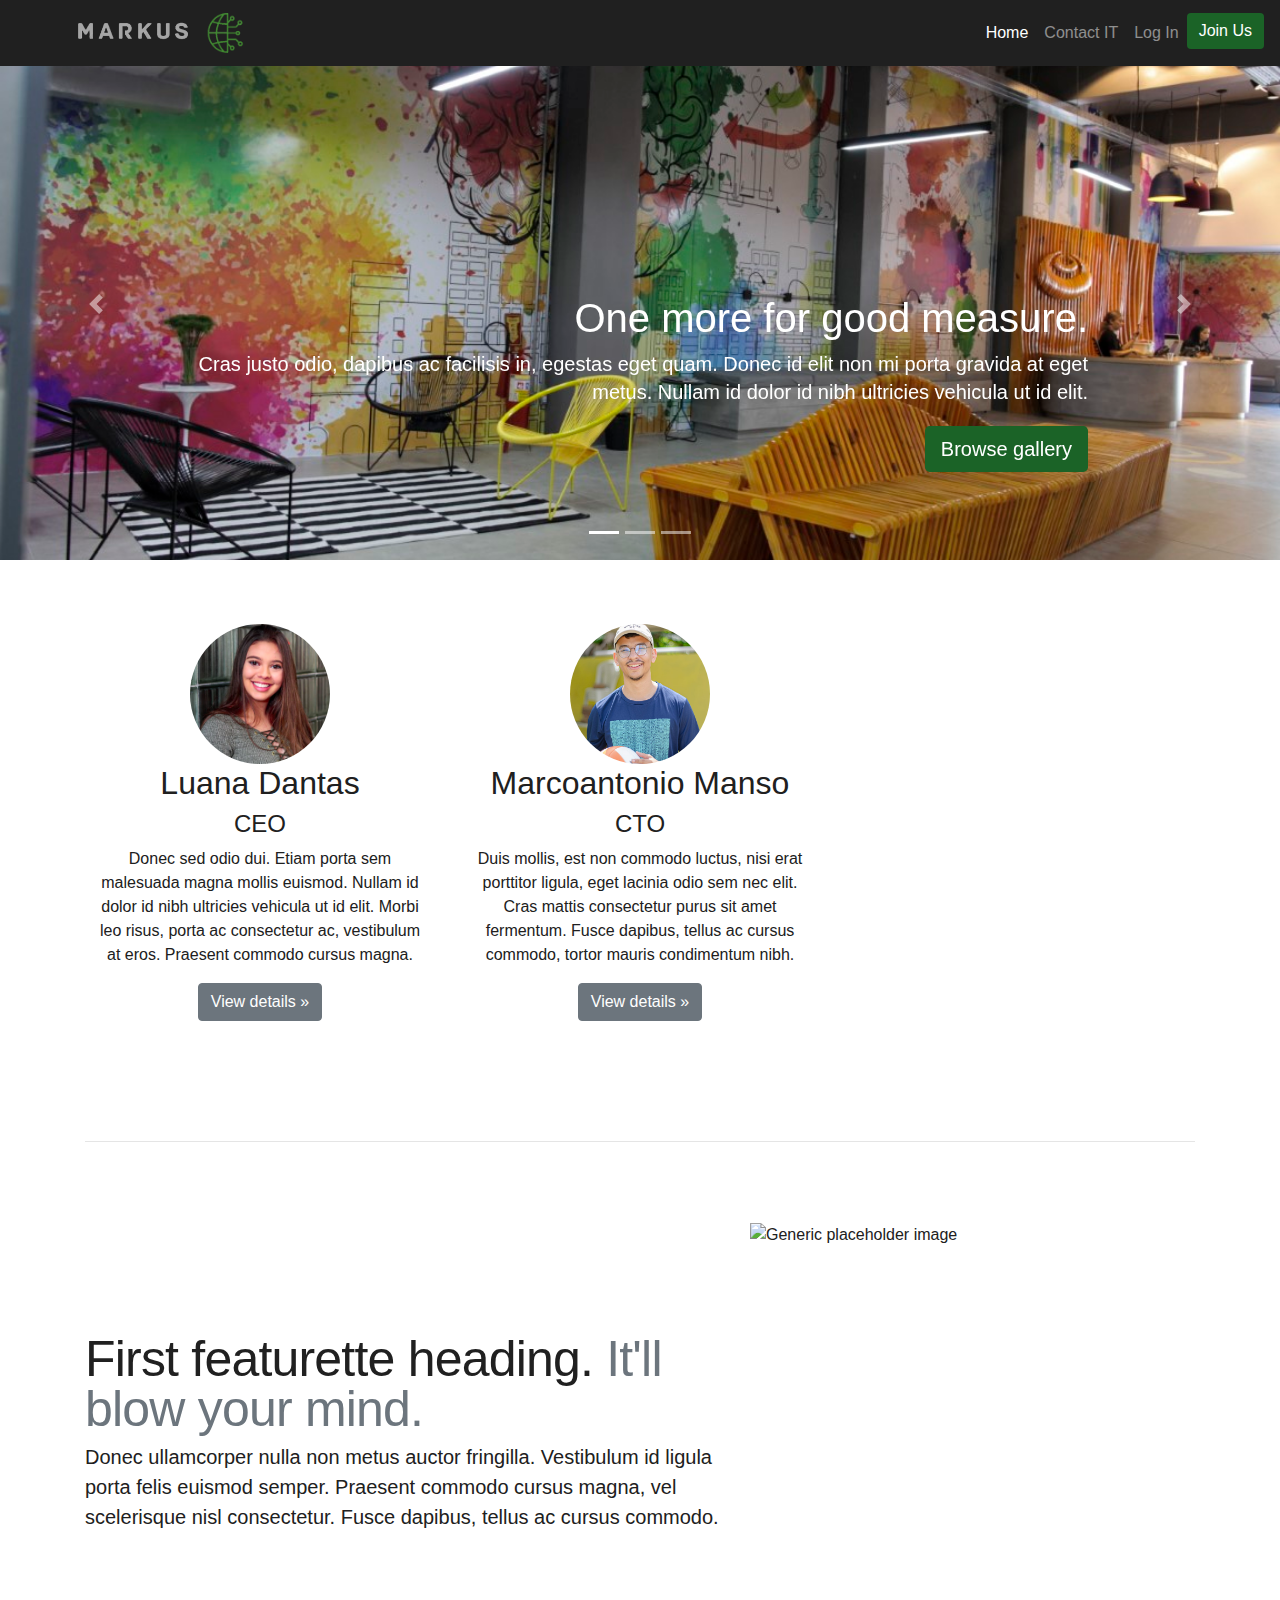
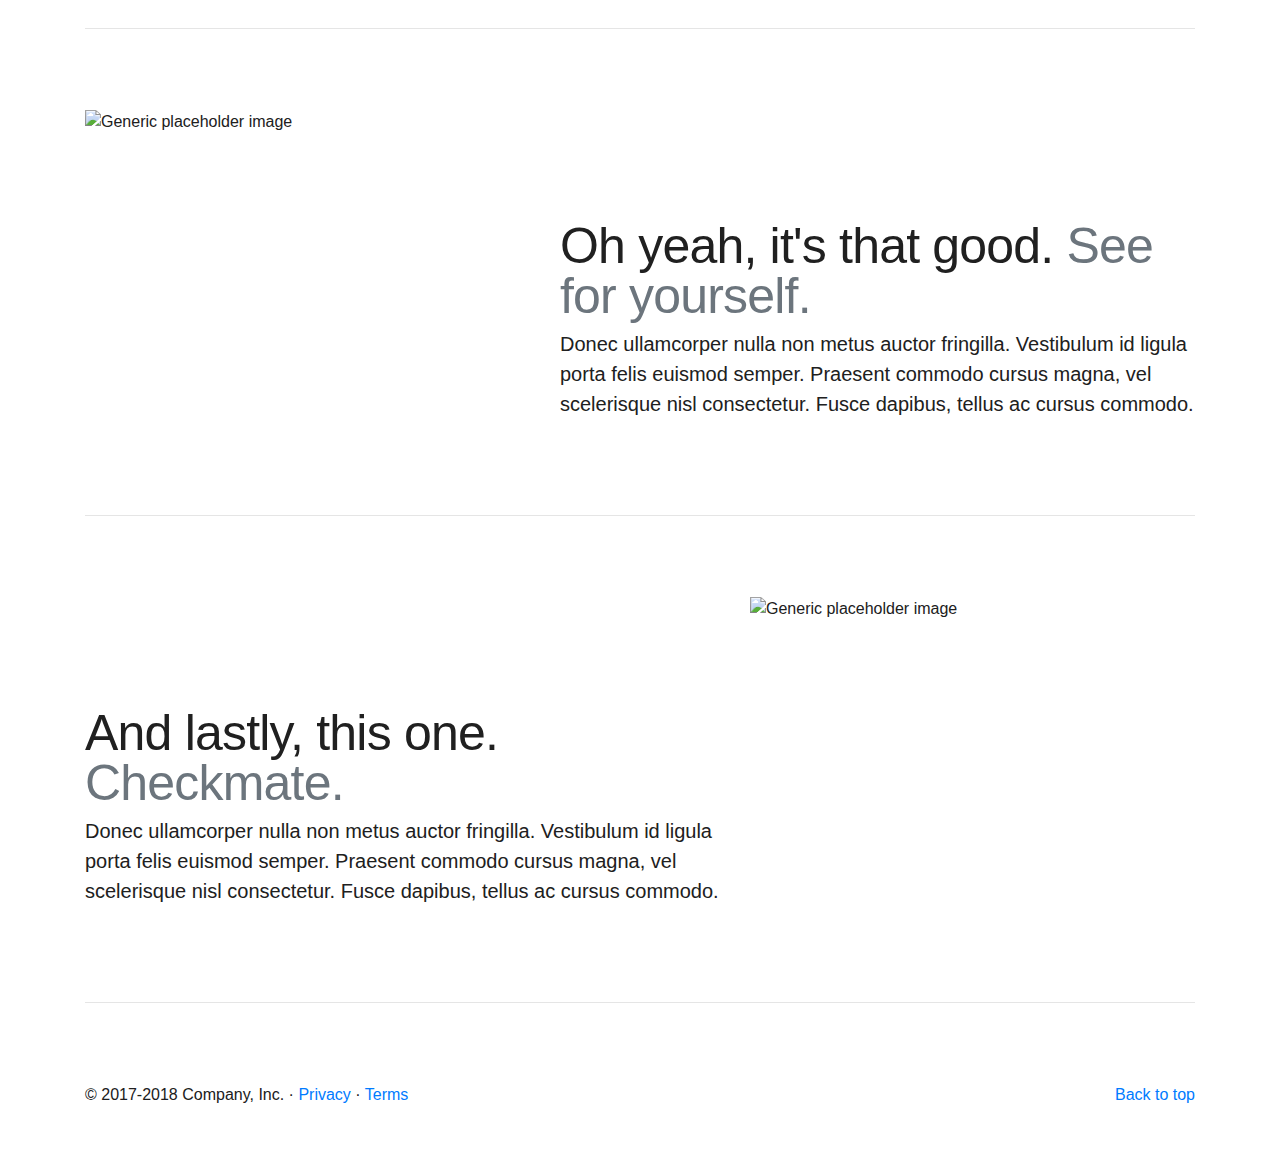
==== src/views/pages/home.html @ 8ce773ef "strating creation of home page" ====
<!doctype html>
<html lang="en">
  <head>
    <meta charset="utf-8">
    <meta name="viewport" content="width=device-width, initial-scale=1, shrink-to-fit=no">
    <meta name="description" content="">
    <meta name="author" content="">
    <link rel="icon" href="../../views/styles/images/markus/logo.png">
    <link rel="stylesheet" href="https://cdn.jsdelivr.net/npm/bootstrap@4.3.1/dist/css/bootstrap.min.css" integrity="sha384-ggOyR0iXCbMQv3Xipma34MD+dH/1fQ784/j6cY/iJTQUOhcWr7x9JvoRxT2MZw1T" crossorigin="anonymous">
    <title>Home</title>

    <!-- Custom styles for this template -->
    <link href="../styles/css/home.css" rel="stylesheet">
  </head>
  <body>

    <header>
      <nav class="navbar navbar-expand-md navbar-dark fixed-top">
        <img class="nameSize ml-5" src="../../views/styles/images/markus/markusName.png" alt="">
        <img class="logoSize" src="../../views/styles/images/markus/logo.png" alt="">
        
        <button class="navbar-toggler" type="button" data-toggle="collapse" data-target="#navbarCollapse" aria-controls="navbarCollapse" aria-expanded="false" aria-label="Toggle navigation">
          <span class="navbar-toggler-icon"></span>
        </button>
        <div class="collapse navbar-collapse" id="navbarCollapse">
          <ul class="navbar-nav ml-auto">
            <li class="nav-item active">
              <a class="nav-link" href="#">Home <span class="sr-only">(current)</span></a>
            </li>
            <li class="nav-item">
              <a class="nav-link" href="#">Contact IT</a>
            </li>
            <li class="nav-item">
              <a class="nav-link" href="logIn.html">Log In</a>
            </li>
            <li class="nav-item">
              <a class="btn btn-primary" href="joinUs.html">Join Us</a>
            </li>
          </ul>
        </div>
      </nav>
    </header>

    <main role="main">

      <div id="myCarousel" class="carousel slide" data-ride="carousel">
        <ol class="carousel-indicators">
          <li data-target="#myCarousel" data-slide-to="0" class="active"></li>
          <li data-target="#myCarousel" data-slide-to="1"></li>
          <li data-target="#myCarousel" data-slide-to="2"></li>
        </ol>
        <div class="carousel-inner "> 
          <div class="carousel-item active">
            <img class="first-slide" src="../../views/styles/images/companyPictures/cesarEntry.jpg" alt="Third slide">
            <div class="container">
              <div class="carousel-caption text-right">
                <h1>One more for good measure.</h1>
                <p>Cras justo odio, dapibus ac facilisis in, egestas eget quam. Donec id elit non mi porta gravida at eget metus. Nullam id dolor id nibh ultricies vehicula ut id elit.</p>
                <p><a class="btn btn-lg btn-primary" href="#" role="button">Browse gallery</a></p>
              </div>
            </div>
          </div>

          <div class="carousel-item">
            <img class="second-slide" src="../../views/styles/images/companyPictures/Colaboradores-CESAR-1.jpg" alt="Second slide">
            <div class="container">
              <div class="carousel-caption">
                <h1>Another example headline.</h1>
                <p>Cras justo odio, dapibus ac facilisis in, egestas eget quam. Donec id elit non mi porta gravida at eget metus. Nullam id dolor id nibh ultricies vehicula ut id elit.</p>
                <p><a class="btn btn-lg btn-primary" href="#" role="button">Learn more</a></p>
              </div>
            </div>
          </div>

          <div class="carousel-item ">
            <img class="third-slide" src="../../views/styles/images/companyPictures/recife.jpeg" alt="First slide">
            <div class="container">
              <div class="carousel-caption text-left">
                <h1>Example headline.</h1>
                <p>Cras justo odio, dapibus ac facilisis in, egestas eget quam. Donec id elit non mi porta gravida at eget metus. Nullam id dolor id nibh ultricies vehicula ut id elit.</p>
                <p><a class="btn btn-lg btn-primary" href="#" role="button">Sign up today</a></p>
              </div>
            </div>
          </div>
        </div>
        <a class="carousel-control-prev" href="#myCarousel" role="button" data-slide="prev">
          <span class="carousel-control-prev-icon" aria-hidden="true"></span>
          <span class="sr-only">Previous</span>
        </a>
        <a class="carousel-control-next" href="#myCarousel" role="button" data-slide="next">
          <span class="carousel-control-next-icon" aria-hidden="true"></span>
          <span class="sr-only">Next</span>
        </a>
      </div>


      <!-- Marketing messaging and featurettes
      ================================================== -->
      <!-- Wrap the rest of the page in another container to center all the content. -->

      <div class="container marketing">

        <!-- Three columns of text below the carousel -->
        <div class="row">
          <div class="col-lg-4">
            <img class="rounded-circle" src="../../views/styles/images/founders/luana.png" alt="Generic placeholder image" width="140" height="140">
            <h2>Luana Dantas</h2>
            <h4>CEO</h4>
            <p>Donec sed odio dui. Etiam porta sem malesuada magna mollis euismod. Nullam id dolor id nibh ultricies vehicula ut id elit. Morbi leo risus, porta ac consectetur ac, vestibulum at eros. Praesent commodo cursus magna.</p>
            <p><a class="btn btn-secondary" href="#" role="button">View details &raquo;</a></p>
          </div><!-- /.col-lg-4 -->
          <div class="col-lg-4">
            <img class="rounded-circle" src="../../views/styles/images/founders/marco.png" alt="Generic placeholder image" width="140" height="140">
            <h2>Marcoantonio Manso</h2>
            <h4>CTO</h4>
            <p>Duis mollis, est non commodo luctus, nisi erat porttitor ligula, eget lacinia odio sem nec elit. Cras mattis consectetur purus sit amet fermentum. Fusce dapibus, tellus ac cursus commodo, tortor mauris condimentum nibh.</p>
            <p><a class="btn btn-secondary" href="#" role="button">View details &raquo;</a></p>
          </div><!-- /.col-lg-4 -->
        </div><!-- /.row -->


        <!-- START THE FEATURETTES -->

        <hr class="featurette-divider">

        <div class="row featurette">
          <div class="col-md-7">
            <h2 class="featurette-heading">First featurette heading. <span class="text-muted">It'll blow your mind.</span></h2>
            <p class="lead">Donec ullamcorper nulla non metus auctor fringilla. Vestibulum id ligula porta felis euismod semper. Praesent commodo cursus magna, vel scelerisque nisl consectetur. Fusce dapibus, tellus ac cursus commodo.</p>
          </div>
          <div class="col-md-5">
            <img class="featurette-image img-fluid mx-auto" data-src="holder.js/500x500/auto" alt="Generic placeholder image">
          </div>
        </div>

        <hr class="featurette-divider">

        <div class="row featurette">
          <div class="col-md-7 order-md-2">
            <h2 class="featurette-heading">Oh yeah, it's that good. <span class="text-muted">See for yourself.</span></h2>
            <p class="lead">Donec ullamcorper nulla non metus auctor fringilla. Vestibulum id ligula porta felis euismod semper. Praesent commodo cursus magna, vel scelerisque nisl consectetur. Fusce dapibus, tellus ac cursus commodo.</p>
          </div>
          <div class="col-md-5 order-md-1">
            <img class="featurette-image img-fluid mx-auto" data-src="holder.js/500x500/auto" alt="Generic placeholder image">
          </div>
        </div>

        <hr class="featurette-divider">

        <div class="row featurette">
          <div class="col-md-7">
            <h2 class="featurette-heading">And lastly, this one. <span class="text-muted">Checkmate.</span></h2>
            <p class="lead">Donec ullamcorper nulla non metus auctor fringilla. Vestibulum id ligula porta felis euismod semper. Praesent commodo cursus magna, vel scelerisque nisl consectetur. Fusce dapibus, tellus ac cursus commodo.</p>
          </div>
          <div class="col-md-5">
            <img class="featurette-image img-fluid mx-auto" data-src="holder.js/500x500/auto" alt="Generic placeholder image">
          </div>
        </div>

        <hr class="featurette-divider">

        <!-- /END THE FEATURETTES -->

      </div><!-- /.container -->


      <!-- FOOTER -->
      <footer class="container">
        <p class="float-right"><a href="#">Back to top</a></p>
        <p>&copy; 2017-2018 Company, Inc. &middot; <a href="#">Privacy</a> &middot; <a href="#">Terms</a></p>
      </footer>
    </main>

    <!-- Bootstrap core JavaScript
    ================================================== -->
    <!-- Placed at the end of the document so the pages load faster -->
    <script src="https://code.jquery.com/jquery-3.2.1.slim.min.js" integrity="sha384-KJ3o2DKtIkvYIK3UENzmM7KCkRr/rE9/Qpg6aAZGJwFDMVNA/GpGFF93hXpG5KkN" crossorigin="anonymous"></script>
    <script>window.jQuery || document.write('<script src="../../../../assets/js/vendor/jquery-slim.min.js"><\/script>')</script>
    <script src="../../../../assets/js/vendor/popper.min.js"></script>
    <script src="../../../../dist/js/bootstrap.min.js"></script>
    <!-- Just to make our placeholder images work. Don't actually copy the next line! -->
    <script src="../../../../assets/js/vendor/holder.min.js"></script>
  </body>
</html>
---- src/views/styles/css/home.css ----
/* GLOBAL STYLES
-------------------------------------------------- */
/* Padding below the footer and lighter body text */

body {
  padding-top: 3rem;
  padding-bottom: 3rem;
  color: #202020;
}

img {
  object-fit:cover;
}

.btn-primary{
  background-color: rgb(27, 99, 39);
  border: #202020;
}
.navbar {
  background-color:#202020;
}
.logoSize {
  height: 40px;
}
.nameSize{
  height: 50px;
}

/* CUSTOMIZE THE CAROUSEL
-------------------------------------------------- */

/* Carousel base class */
.carousel {
  margin-bottom: 4rem;
}
/* Since positioning the image, we need to help out the caption */
.carousel-caption {
  bottom: 3rem;
  z-index: 10;
}

/* Declare heights because of positioning of img element */
.carousel-item {
  height: 32rem;
  background-color: #777;
}
.carousel-item > img {
  position: absolute;
  top: 0;
  left: 0;
  min-width: 100%;
  height: 32rem;
}


/* MARKETING CONTENT
-------------------------------------------------- */

/* Center align the text within the three columns below the carousel */
.marketing .col-lg-4 {
  margin-bottom: 1.5rem;
  text-align: center;
}
.marketing h2 {
  font-weight: 400;
}
.marketing .col-lg-4 p {
  margin-right: .75rem;
  margin-left: .75rem;
}


/* Featurettes
------------------------- */

.featurette-divider {
  margin: 5rem 0; /* Space out the Bootstrap <hr> more */
}

/* Thin out the marketing headings */
.featurette-heading {
  font-weight: 300;
  line-height: 1;
  letter-spacing: -.05rem;
}


/* RESPONSIVE CSS
-------------------------------------------------- */

@media (min-width: 40em) {
  /* Bump up size of carousel content */
  .carousel-caption p {
    margin-bottom: 1.25rem;
    font-size: 1.25rem;
    line-height: 1.4;
  }

  .featurette-heading {
    font-size: 50px;
  }
}

@media (min-width: 62em) {
  .featurette-heading {
    margin-top: 7rem;
  }
}
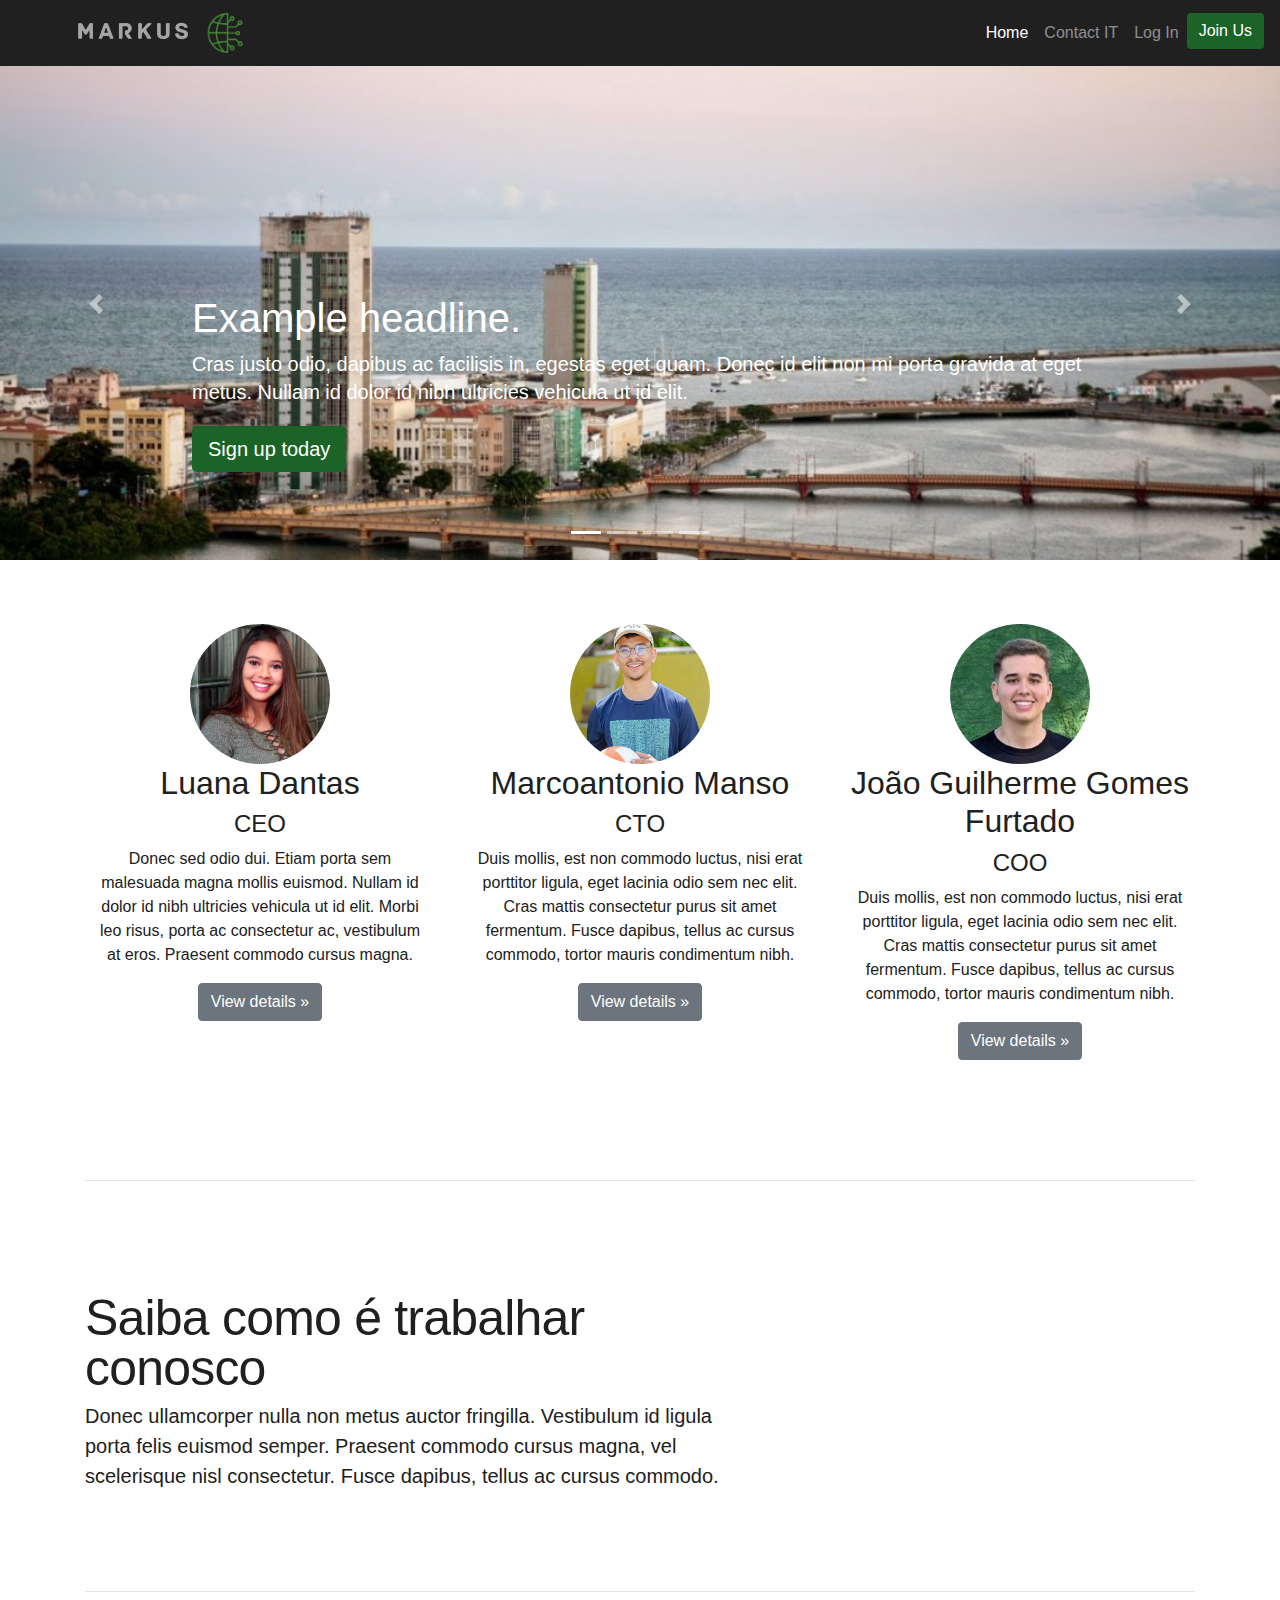
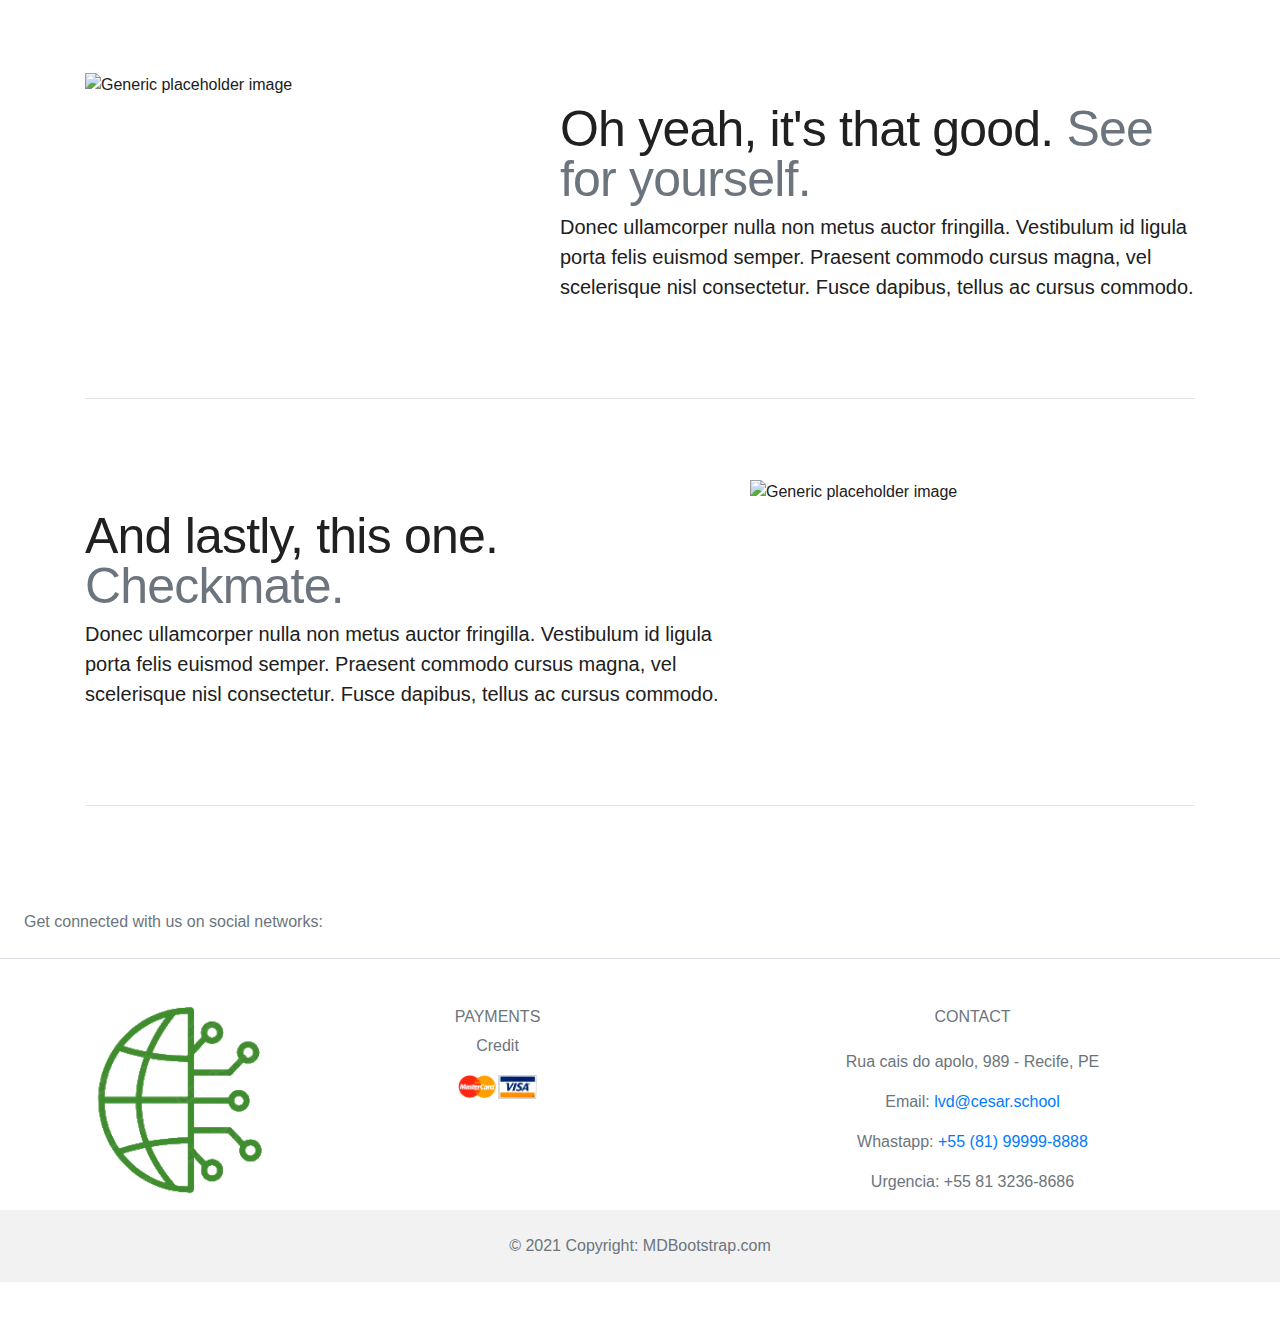
==== commit 50ed9623: "feat: adding footer and fix carousel" ====
--- a/src/views/pages/home.html
+++ b/src/views/pages/home.html
@@ -11,6 +11,10 @@
 
     <!-- Custom styles for this template -->
     <link href="../styles/css/home.css" rel="stylesheet">
+    <script src="https://code.jquery.com/jquery-3.3.1.min.js" integrity="sha256-FgpCb/KJQlLNfOu91ta32o/NMZxltwRo8QtmkMRdAu8=" crossorigin="anonymous"></script>
+    <script src="https://cdnjs.cloudflare.com/ajax/libs/popper.js/1.14.7/umd/popper.min.js"></script>
+    <script src="https://stackpath.bootstrapcdn.com/bootstrap/4.3.1/js/bootstrap.min.js"></script>
+    <script src="../scripts/home.js"></script>
   </head>
   <body>
 
@@ -48,9 +52,10 @@
           <li data-target="#myCarousel" data-slide-to="0" class="active"></li>
           <li data-target="#myCarousel" data-slide-to="1"></li>
           <li data-target="#myCarousel" data-slide-to="2"></li>
+          <li data-target="#myCarousel" data-slide-to="3"></li>
         </ol>
         <div class="carousel-inner "> 
-          <div class="carousel-item active">
+          <div class="carousel-item">
             <img class="first-slide" src="../../views/styles/images/companyPictures/cesarEntry.jpg" alt="Third slide">
             <div class="container">
               <div class="carousel-caption text-right">
@@ -72,13 +77,24 @@
             </div>
           </div>
 
-          <div class="carousel-item ">
+          <div class="carousel-item active">
             <img class="third-slide" src="../../views/styles/images/companyPictures/recife.jpeg" alt="First slide">
             <div class="container">
               <div class="carousel-caption text-left">
                 <h1>Example headline.</h1>
                 <p>Cras justo odio, dapibus ac facilisis in, egestas eget quam. Donec id elit non mi porta gravida at eget metus. Nullam id dolor id nibh ultricies vehicula ut id elit.</p>
                 <p><a class="btn btn-lg btn-primary" href="#" role="button">Sign up today</a></p>
+              </div>
+            </div>
+          </div>
+
+          <div class="carousel-item">
+            <img class="fourth-slide" src="../../views/styles/images/companyPictures/companypeople.jpg" alt="Second slide">
+            <div class="container">
+              <div class="carousel-caption">
+                <h1>Another example headline.</h1>
+                <p>Cras justo odio, dapibus ac facilisis in, egestas eget quam. Donec id elit non mi porta gravida at eget metus. Nullam id dolor id nibh ultricies vehicula ut id elit.</p>
+                <p><a class="btn btn-lg btn-primary" href="#" role="button">Learn more</a></p>
               </div>
             </div>
           </div>
@@ -116,6 +132,13 @@
             <p>Duis mollis, est non commodo luctus, nisi erat porttitor ligula, eget lacinia odio sem nec elit. Cras mattis consectetur purus sit amet fermentum. Fusce dapibus, tellus ac cursus commodo, tortor mauris condimentum nibh.</p>
             <p><a class="btn btn-secondary" href="#" role="button">View details &raquo;</a></p>
           </div><!-- /.col-lg-4 -->
+          <div class="col-lg-4">
+            <img class="rounded-circle" src="../../views/styles/images/founders/joao-gomes.jpeg" alt="Generic placeholder image" width="140" height="140">
+            <h2>João Guilherme Gomes Furtado</h2>
+            <h4>COO</h4>
+            <p>Duis mollis, est non commodo luctus, nisi erat porttitor ligula, eget lacinia odio sem nec elit. Cras mattis consectetur purus sit amet fermentum. Fusce dapibus, tellus ac cursus commodo, tortor mauris condimentum nibh.</p>
+            <p><a class="btn btn-secondary" href="#" role="button">View details &raquo;</a></p>
+          </div><!-- /.col-lg-4 -->
         </div><!-- /.row -->
 
 
@@ -125,13 +148,16 @@
 
         <div class="row featurette">
           <div class="col-md-7">
-            <h2 class="featurette-heading">First featurette heading. <span class="text-muted">It'll blow your mind.</span></h2>
-            <p class="lead">Donec ullamcorper nulla non metus auctor fringilla. Vestibulum id ligula porta felis euismod semper. Praesent commodo cursus magna, vel scelerisque nisl consectetur. Fusce dapibus, tellus ac cursus commodo.</p>
-          </div>
-          <div class="col-md-5">
-            <img class="featurette-image img-fluid mx-auto" data-src="holder.js/500x500/auto" alt="Generic placeholder image">
-          </div>
-        </div>
+              <h2 class="featurette-heading">Saiba como é trabalhar conosco</h2>
+              <p class="lead">Donec ullamcorper nulla non metus auctor fringilla. Vestibulum id ligula porta felis euismod semper. Praesent commodo cursus magna, vel scelerisque nisl consectetur. Fusce dapibus, tellus ac cursus commodo.</p>
+          </div>
+          <div class="col-md-5" style="justify-content: center;">
+              <div class="embed-responsive embed-responsive-16by9">
+                  <iframe class="embed-responsive-item" src="https://www.youtube.com/embed/YLLUDwIjD6Q" frameborder="0" allow="accelerometer; autoplay; clipboard-write; encrypted-media; gyroscope; picture-in-picture; web-share" allowfullscreen></iframe>
+              </div>
+          </div>
+      </div>
+      
 
         <hr class="featurette-divider">
 
@@ -165,10 +191,101 @@
 
 
       <!-- FOOTER -->
-      <footer class="container">
-        <p class="float-right"><a href="#">Back to top</a></p>
-        <p>&copy; 2017-2018 Company, Inc. &middot; <a href="#">Privacy</a> &middot; <a href="#">Terms</a></p>
+      <!-- Footer -->
+      <footer class="text-center text-lg-start bg-body-tertiary text-muted">
+        <!-- Section: Social media -->
+        <section class="d-flex justify-content-center justify-content-lg-between p-4 border-bottom">
+          <!-- Left -->
+          <div class="me-5 d-none d-lg-block">
+            <span>Get connected with us on social networks:</span>
+          </div>
+          <!-- Left -->
+
+          <!-- Right -->
+          <div>
+            <a href="" class="me-4 text-reset">
+              <i class="fab fa-facebook-f"></i>
+            </a>
+            <a href="" class="me-4 text-reset">
+              <i class="fab fa-twitter"></i>
+            </a>
+            <a href="" class="me-4 text-reset">
+              <i class="fab fa-google"></i>
+            </a>
+            <a href="" class="me-4 text-reset">
+              <i class="fab fa-instagram"></i>
+            </a>
+            <a href="" class="me-4 text-reset">
+              <i class="fab fa-linkedin"></i>
+            </a>
+            <a href="" class="me-4 text-reset">
+              <i class="fab fa-github"></i>
+            </a>
+          </div>
+          <!-- Right -->
+        </section>
+        <!-- Section: Social media -->
+
+        <!-- Section: Links  -->
+        <section class="">
+          <div class="container text-center text-md-start mt-5">
+            <!-- Grid row -->
+            <div class="row mt-3">
+              <!-- Grid column -->
+              <div class="col-lg-2 col-md-12 mb-4 mb-md-0">
+                <div data-mdb-ripple-init
+                  class="bg-image hover-overlay shadow-1-strong rounded"
+                  data-ripple-color="light"
+                >
+                <img src="../styles/images/markus/logo.png" alt="" srcset="">
+                  <a href="#!">
+                    <div class="mask" style="background-color: rgba(251, 251, 251, 0.2);"></div>
+                  </a>
+                </div>
+              </div>
+              
+              <div class="col-md-4 col-lg-3 col-xl-3 mx-auto mb-md-0 mb-4">
+                <!-- Links -->
+                <h6 class="text-uppercase fw-bold">Payments</h6>
+                  <div data-mdb-ripple-init
+                    class="bg-image hover-overlay shadow-1-strong rounded"
+                    data-ripple-color="light"
+                  >
+                    <p>Credit</p>
+                    <img src="../styles/images/creditCards/visaMaster.png" style="height: 25px;"/>
+                    <a href="#!">
+                      <div class="mask" style="background-color: rgba(251, 251, 251, 0.2);"></div>
+                    </a>
+                  </div>
+              </div>
+              <!-- Grid column -->
+              <div class="col-md-4 col-lg-3 col-xl-3 mx-auto mb-md-0 mb-4">
+                <!-- Links -->
+                <h6 class="text-uppercase fw-bold mb-4">Contact</h6>
+                <p><i class="fas fa-home me-3"></i> <p>Rua cais do apolo, 989 - Recife, PE</p></p>
+                <p>
+                  Email: <a href="mailto:lvd@cesar.school">lvd@cesar.school</a>
+                </p>
+                <p>
+                  Whastapp: <a href="mailto:lvd@cesar.school">+55 (81) 99999-8888</a>
+                </p>
+                <p>Urgencia: +55 81 3236-8686</p>
+              </div>
+              <!-- Grid column -->
+            </div>
+            <!-- Grid row -->
+          </div>
+        </section>
+        <!-- Section: Links  -->
+
+        <!-- Copyright -->
+        <div class="text-center p-4" style="background-color: rgba(0, 0, 0, 0.05);">
+          © 2021 Copyright:
+          <a class="text-reset fw-bold" href="https://mdbootstrap.com/">MDBootstrap.com</a>
+        </div>
+        <!-- Copyright -->
       </footer>
+      <!-- Footer -->
     </main>
 
     <!-- Bootstrap core JavaScript
--- a/src/views/styles/css/home.css
+++ b/src/views/styles/css/home.css
@@ -103,6 +103,6 @@
 
 @media (min-width: 62em) {
   .featurette-heading {
-    margin-top: 7rem;
+    margin-top: 2rem;
   }
 }
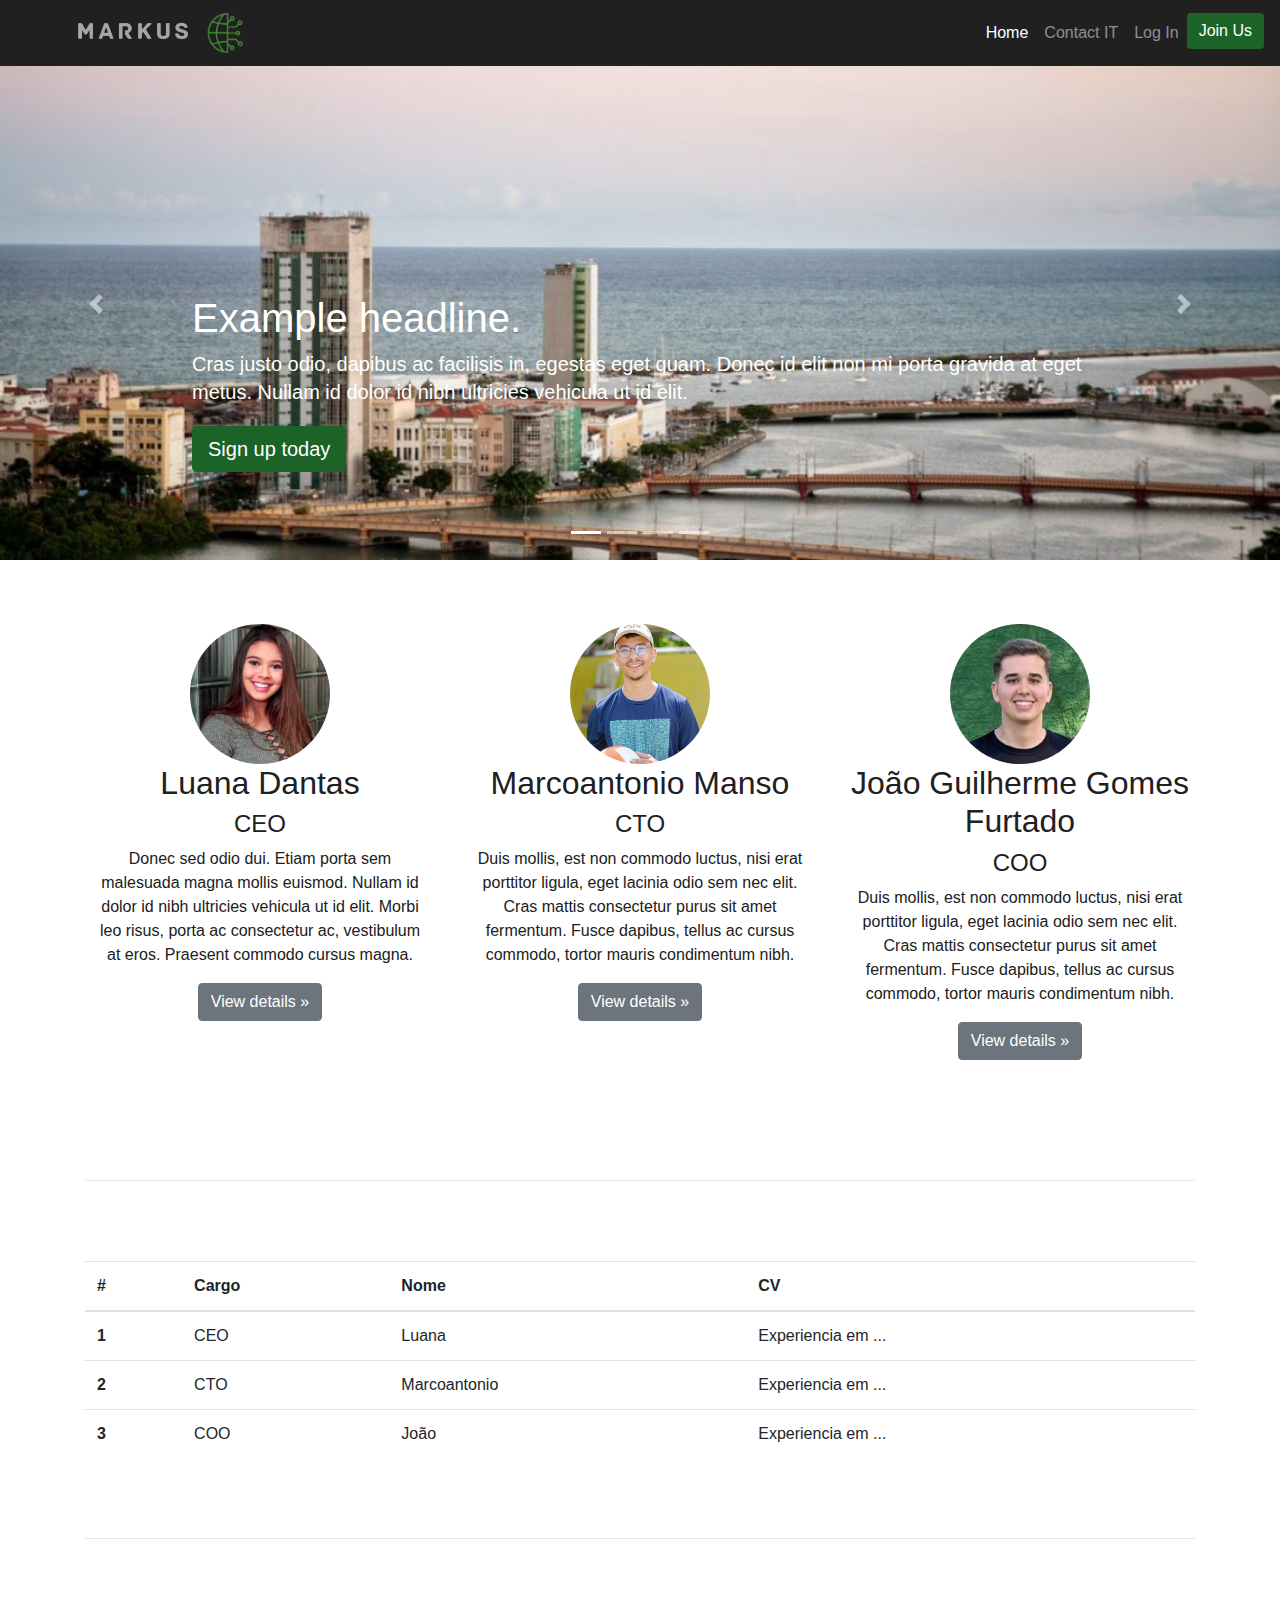
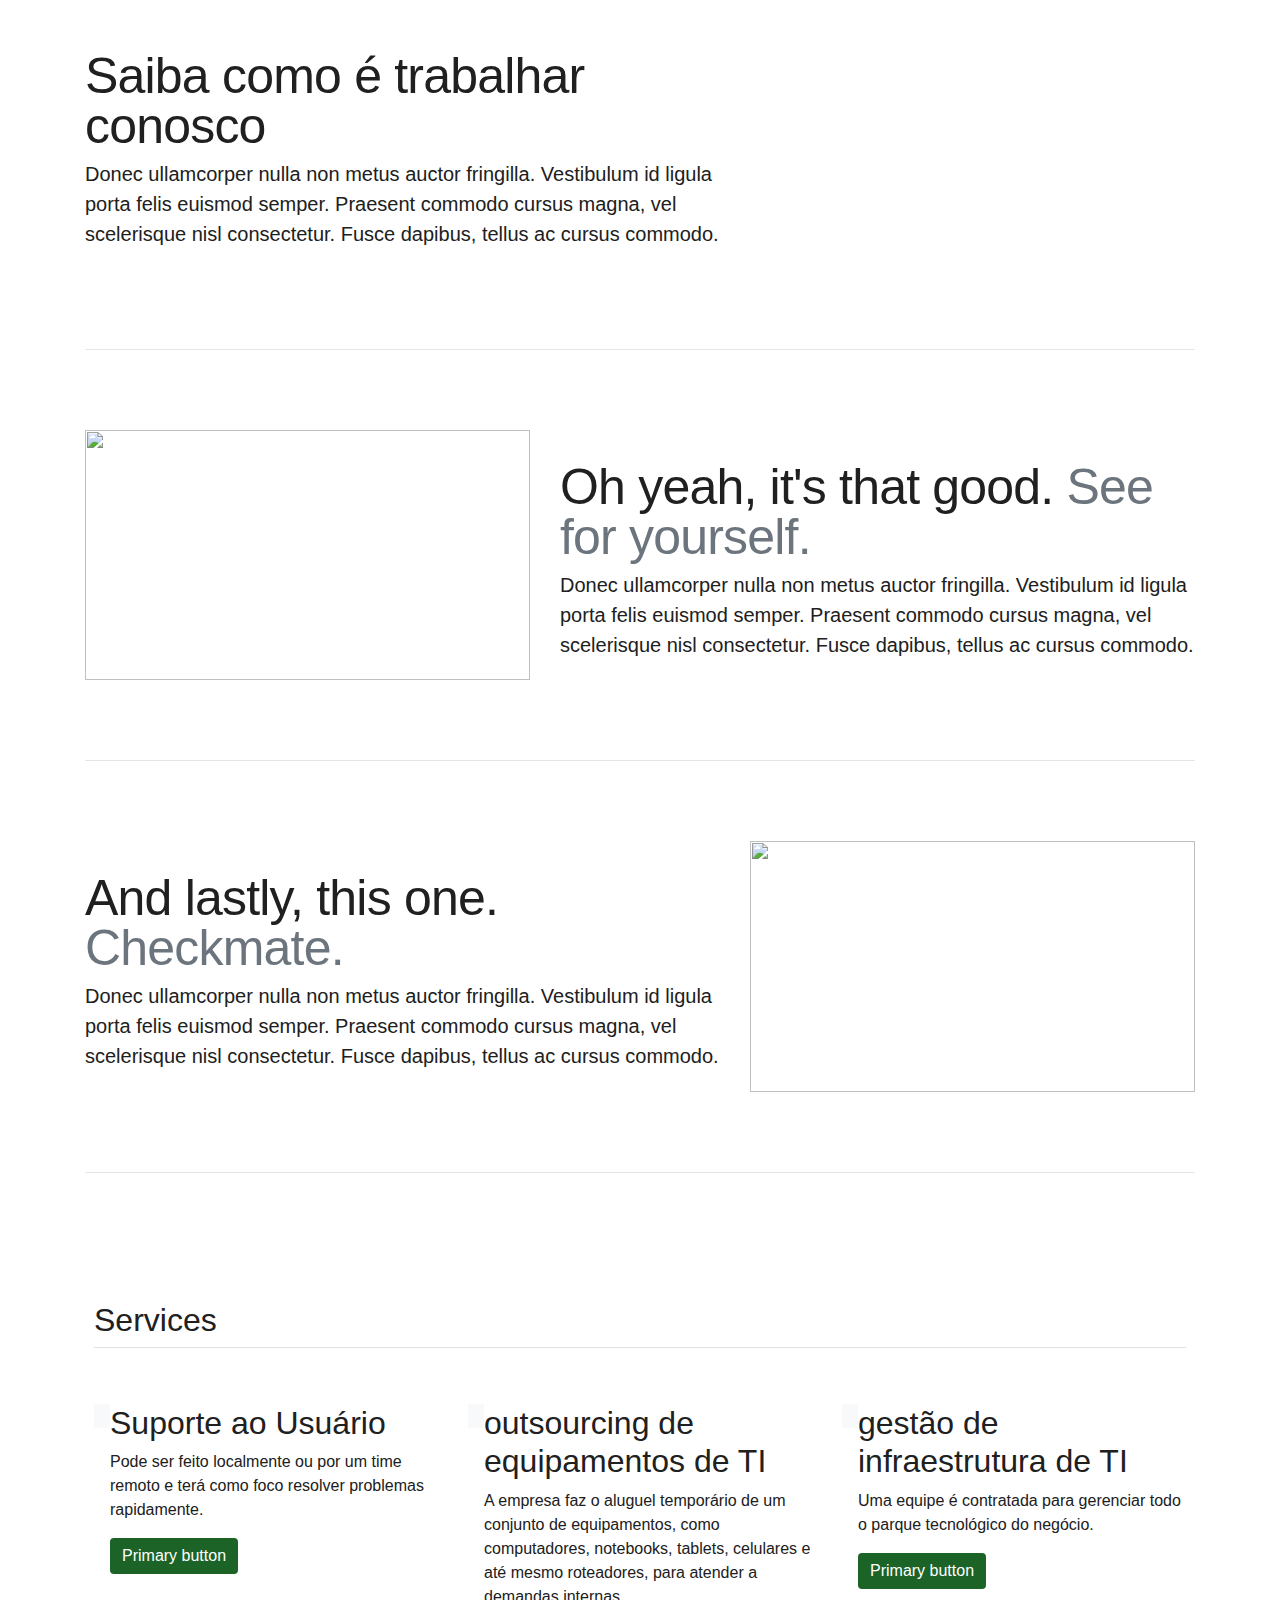
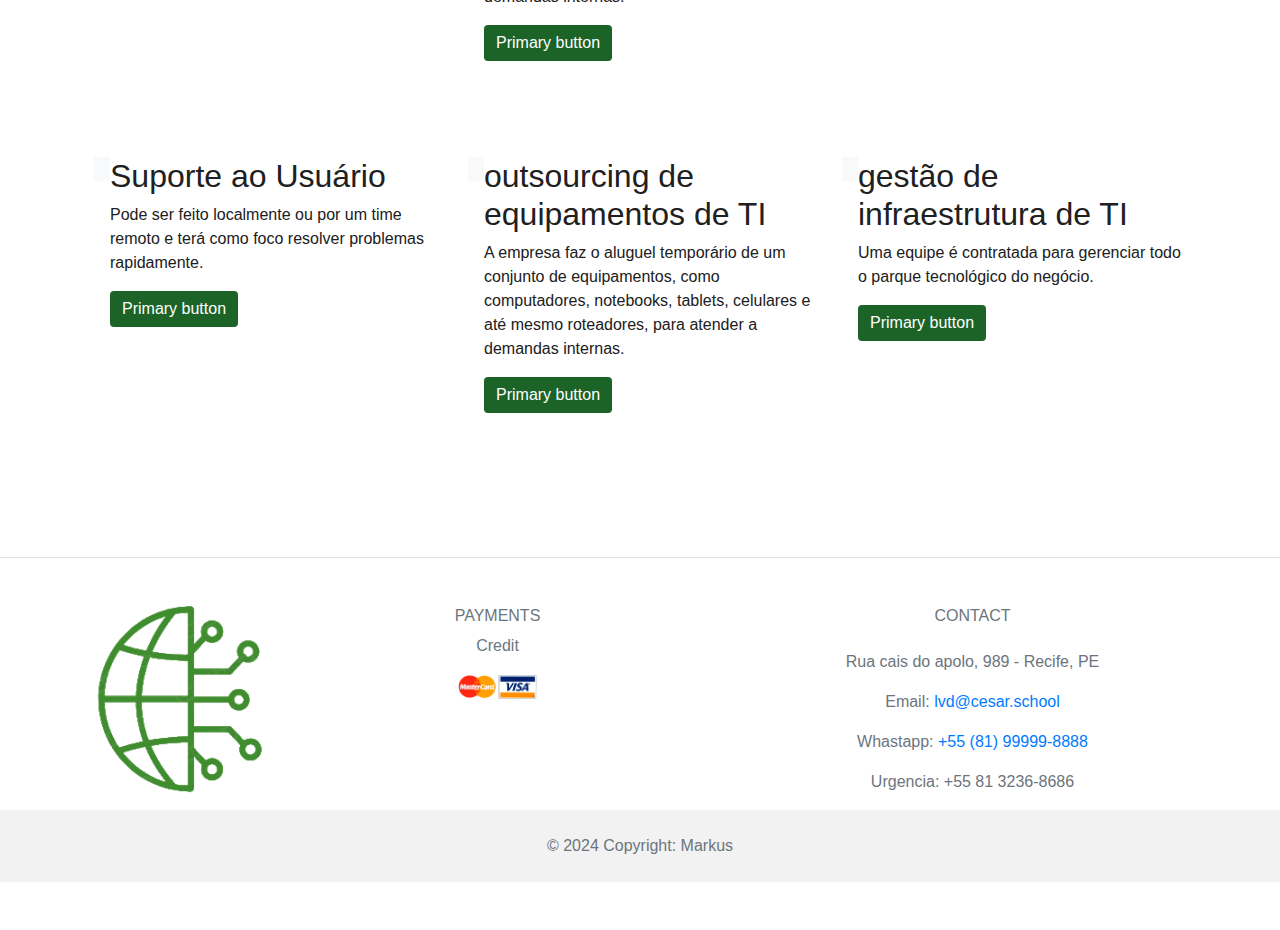
==== commit 9d09c86e: "feat: services and list of experiences" ====
--- a/src/views/pages/home.html
+++ b/src/views/pages/home.html
@@ -59,8 +59,8 @@
             <img class="first-slide" src="../../views/styles/images/companyPictures/cesarEntry.jpg" alt="Third slide">
             <div class="container">
               <div class="carousel-caption text-right">
-                <h1>One more for good measure.</h1>
-                <p>Cras justo odio, dapibus ac facilisis in, egestas eget quam. Donec id elit non mi porta gravida at eget metus. Nullam id dolor id nibh ultricies vehicula ut id elit.</p>
+                <h1>We're Marcus</h1>
+                <p>A leading performance AI solution that drives guaranteed technology for the world's top brands.</p>
                 <p><a class="btn btn-lg btn-primary" href="#" role="button">Browse gallery</a></p>
               </div>
             </div>
@@ -141,6 +141,39 @@
           </div><!-- /.col-lg-4 -->
         </div><!-- /.row -->
 
+        <hr class="featurette-divider">
+
+        <table class="table table-hover">
+          <thead>
+            <tr>
+              <th scope="col">#</th>
+              <th scope="col">Cargo</th>
+              <th scope="col">Nome</th>
+              <th scope="col">CV</th>
+            </tr>
+          </thead>
+          <tbody>
+            <tr>
+              <th scope="row">1</th>
+              <td>CEO</td>
+              <td>Luana</td>
+              <td>Experiencia em ...</td>
+            </tr>
+            <tr>
+              <th scope="row">2</th>
+              <td>CTO</td>
+              <td>Marcoantonio</td>
+              <td>Experiencia em ...</td>
+            </tr>
+            <tr>
+              <th scope="row">3</th>
+              <td>COO</td>
+              <td>João</td>
+              <td>Experiencia em ...</td>
+            </tr>
+          </tbody>
+        </table>
+
 
         <!-- START THE FEATURETTES -->
 
@@ -156,7 +189,7 @@
                   <iframe class="embed-responsive-item" src="https://www.youtube.com/embed/YLLUDwIjD6Q" frameborder="0" allow="accelerometer; autoplay; clipboard-write; encrypted-media; gyroscope; picture-in-picture; web-share" allowfullscreen></iframe>
               </div>
           </div>
-      </div>
+        </div>
       
 
         <hr class="featurette-divider">
@@ -167,7 +200,9 @@
             <p class="lead">Donec ullamcorper nulla non metus auctor fringilla. Vestibulum id ligula porta felis euismod semper. Praesent commodo cursus magna, vel scelerisque nisl consectetur. Fusce dapibus, tellus ac cursus commodo.</p>
           </div>
           <div class="col-md-5 order-md-1">
-            <img class="featurette-image img-fluid mx-auto" data-src="holder.js/500x500/auto" alt="Generic placeholder image">
+            <div class="embed-responsive embed-responsive-16by9">
+              <img class="embed-responsive-item" src="https://classic.exame.com/wp-content/uploads/2017/04/mercado-livre-c3a1rea_interna_.jpg?quality=70&strip=info&w=1024" frameborder="0"></iframe>
+            </div>
           </div>
         </div>
 
@@ -179,7 +214,9 @@
             <p class="lead">Donec ullamcorper nulla non metus auctor fringilla. Vestibulum id ligula porta felis euismod semper. Praesent commodo cursus magna, vel scelerisque nisl consectetur. Fusce dapibus, tellus ac cursus commodo.</p>
           </div>
           <div class="col-md-5">
-            <img class="featurette-image img-fluid mx-auto" data-src="holder.js/500x500/auto" alt="Generic placeholder image">
+            <div class="embed-responsive embed-responsive-16by9">
+              <img class="embed-responsive-item" src="https://www.meupositivo.com.br/panoramapositivo/wp-content/uploads/2018/06/199802-como-montar-a-estrutura-de-ti-da-sua-empresa-1.png" frameborder="0">
+            </div>
           </div>
         </div>
 
@@ -188,6 +225,87 @@
         <!-- /END THE FEATURETTES -->
 
       </div><!-- /.container -->
+
+      <div class="container px-4 py-5" id="hanging-icons">
+        <h2 class="pb-2 border-bottom">Services</h2>
+        <div class="row g-4 py-5 row-cols-1 row-cols-lg-3">
+          <div class="col d-flex align-items-start">
+            <div class="icon-square bg-light text-dark flex-shrink-0 me-3">
+              <svg class="bi" width="1em" height="1em"><use xlink:href="#toggles2"/></svg>
+            </div>
+            <div>
+              <h2>Suporte ao Usuário</h2>
+              <p>Pode ser feito localmente ou por um time remoto e terá como foco resolver problemas rapidamente.</p>
+              <a href="#" class="btn btn-primary">
+                Primary button
+              </a>
+            </div>
+          </div>
+          <div class="col d-flex align-items-start">
+            <div class="icon-square bg-light text-dark flex-shrink-0 me-3">
+              <svg class="bi" width="1em" height="1em"><use xlink:href="#cpu-fill"/></svg>
+            </div>
+            <div>
+              <h2>outsourcing de equipamentos de TI</h2>
+              <p>A empresa faz o aluguel temporário de um conjunto de equipamentos, como computadores, notebooks, tablets, celulares e até mesmo roteadores, para atender a demandas internas.</p>
+              <a href="#" class="btn btn-primary">
+                Primary button
+              </a>
+            </div>
+          </div>
+          <div class="col d-flex align-items-start">
+            <div class="icon-square bg-light text-dark flex-shrink-0 me-3">
+              <svg class="bi" width="1em" height="1em"><use xlink:href="#tools"/></svg>
+            </div>
+            <div>
+              <h2>gestão de infraestrutura de TI</h2>
+              <p>Uma equipe é contratada para gerenciar todo o parque tecnológico do negócio.</p>
+              <a href="#" class="btn btn-primary">
+                Primary button
+              </a>
+            </div>
+          </div>
+        </div>
+        <div class="row g-4 py-5 row-cols-1 row-cols-lg-3">
+          <div class="col d-flex align-items-start">
+            <div class="icon-square bg-light text-dark flex-shrink-0 me-3">
+              <svg class="bi" width="1em" height="1em"><use xlink:href="#toggles2"/></svg>
+            </div>
+            <div>
+              <h2>Suporte ao Usuário</h2>
+              <p>Pode ser feito localmente ou por um time remoto e terá como foco resolver problemas rapidamente.</p>
+              <a href="#" class="btn btn-primary">
+                Primary button
+              </a>
+            </div>
+          </div>
+          <div class="col d-flex align-items-start">
+            <div class="icon-square bg-light text-dark flex-shrink-0 me-3">
+              <svg class="bi" width="1em" height="1em"><use xlink:href="#cpu-fill"/></svg>
+            </div>
+            <div>
+              <h2>outsourcing de equipamentos de TI</h2>
+              <p>A empresa faz o aluguel temporário de um conjunto de equipamentos, como computadores, notebooks, tablets, celulares e até mesmo roteadores, para atender a demandas internas.</p>
+              <a href="#" class="btn btn-primary">
+                Primary button
+              </a>
+            </div>
+          </div>
+          <div class="col d-flex align-items-start">
+            <div class="icon-square bg-light text-dark flex-shrink-0 me-3">
+              <svg class="bi" width="1em" height="1em"><use xlink:href="#tools"/></svg>
+            </div>
+            <div>
+              <h2>gestão de infraestrutura de TI</h2>
+              <p>Uma equipe é contratada para gerenciar todo o parque tecnológico do negócio.</p>
+              <a href="#" class="btn btn-primary">
+                Primary button
+              </a>
+            </div>
+          </div>
+        </div>
+      </div>
+      
 
 
       <!-- FOOTER -->
@@ -195,10 +313,6 @@
       <footer class="text-center text-lg-start bg-body-tertiary text-muted">
         <!-- Section: Social media -->
         <section class="d-flex justify-content-center justify-content-lg-between p-4 border-bottom">
-          <!-- Left -->
-          <div class="me-5 d-none d-lg-block">
-            <span>Get connected with us on social networks:</span>
-          </div>
           <!-- Left -->
 
           <!-- Right -->
@@ -280,8 +394,8 @@
 
         <!-- Copyright -->
         <div class="text-center p-4" style="background-color: rgba(0, 0, 0, 0.05);">
-          © 2021 Copyright:
-          <a class="text-reset fw-bold" href="https://mdbootstrap.com/">MDBootstrap.com</a>
+          © 2024 Copyright:
+          <a class="text-reset fw-bold">Markus</a>
         </div>
         <!-- Copyright -->
       </footer>
--- a/src/views/styles/css/home.css
+++ b/src/views/styles/css/home.css
@@ -106,3 +106,17 @@
     margin-top: 2rem;
   }
 }
+
+.bd-placeholder-img {
+  font-size: 1.125rem;
+  text-anchor: middle;
+  -webkit-user-select: none;
+  -moz-user-select: none;
+  user-select: none;
+}
+
+@media (min-width: 768px) {
+  .bd-placeholder-img-lg {
+    font-size: 3.5rem;
+  }
+}
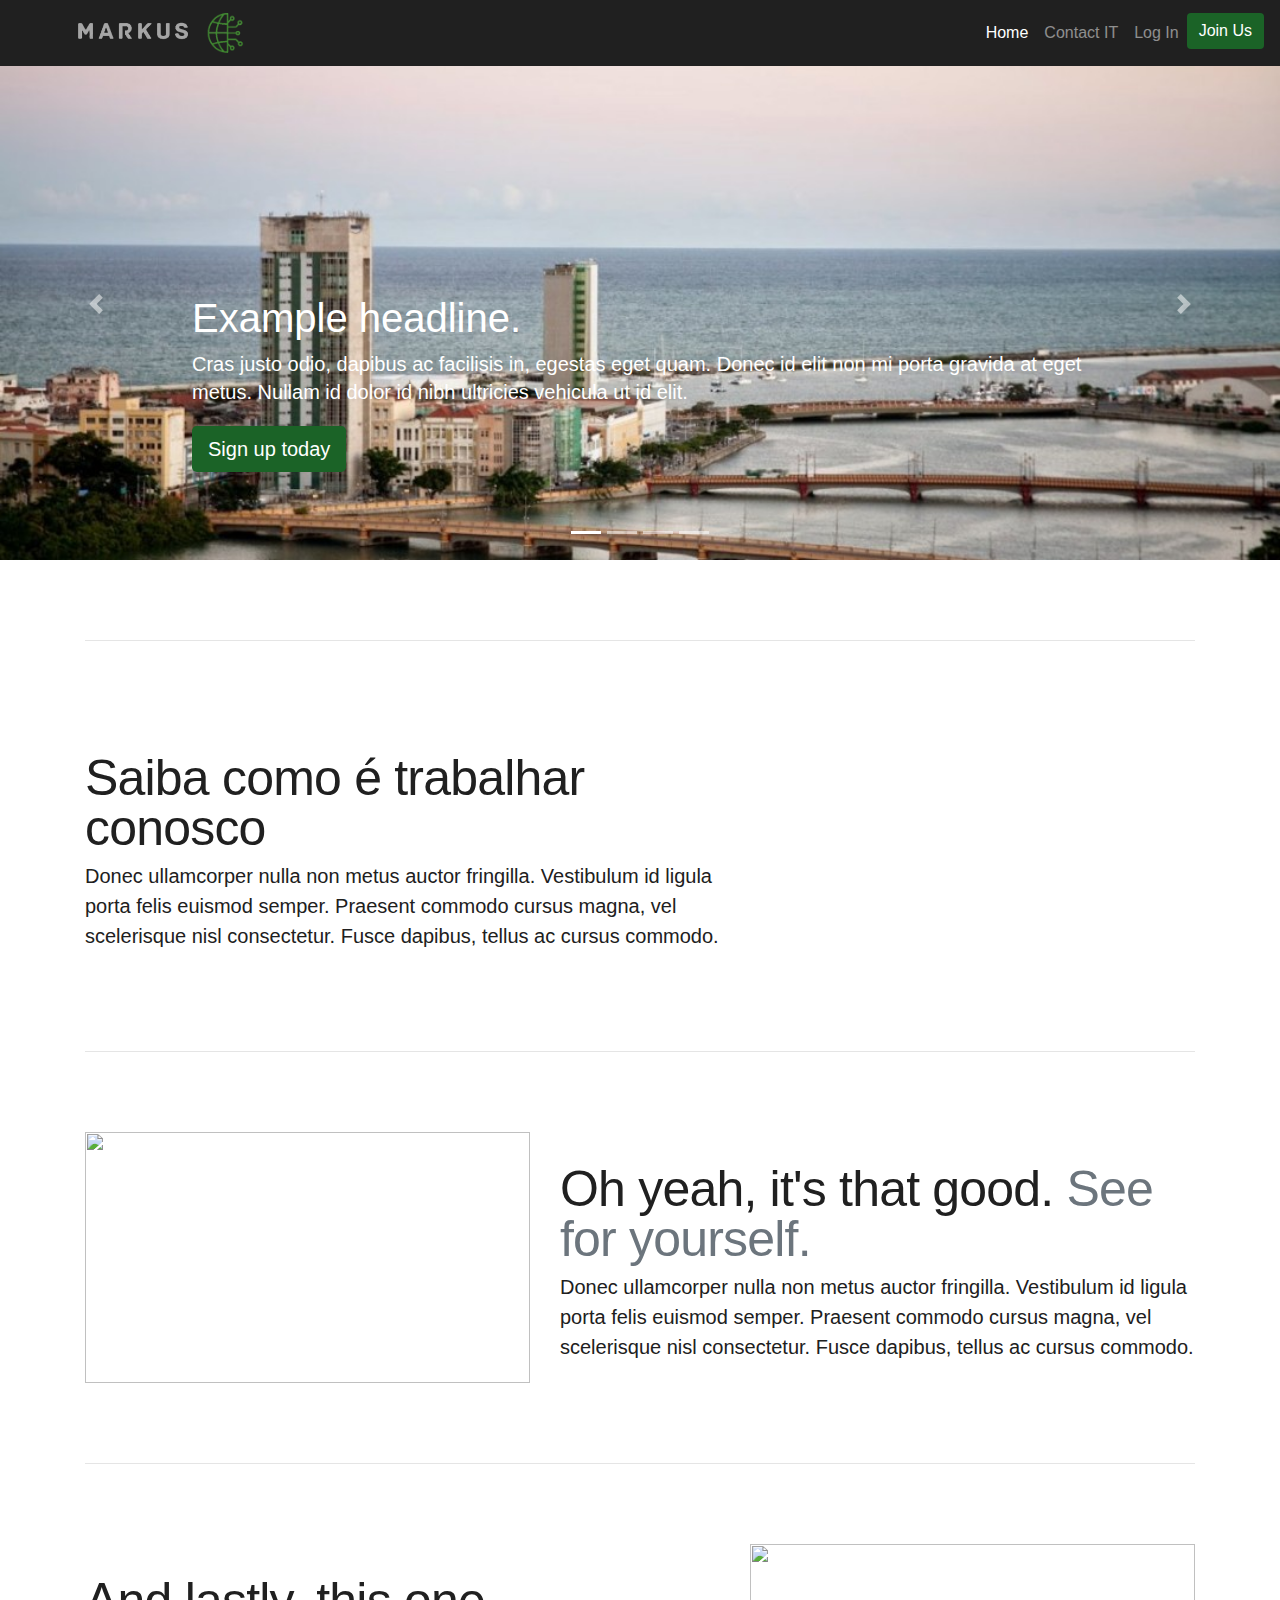
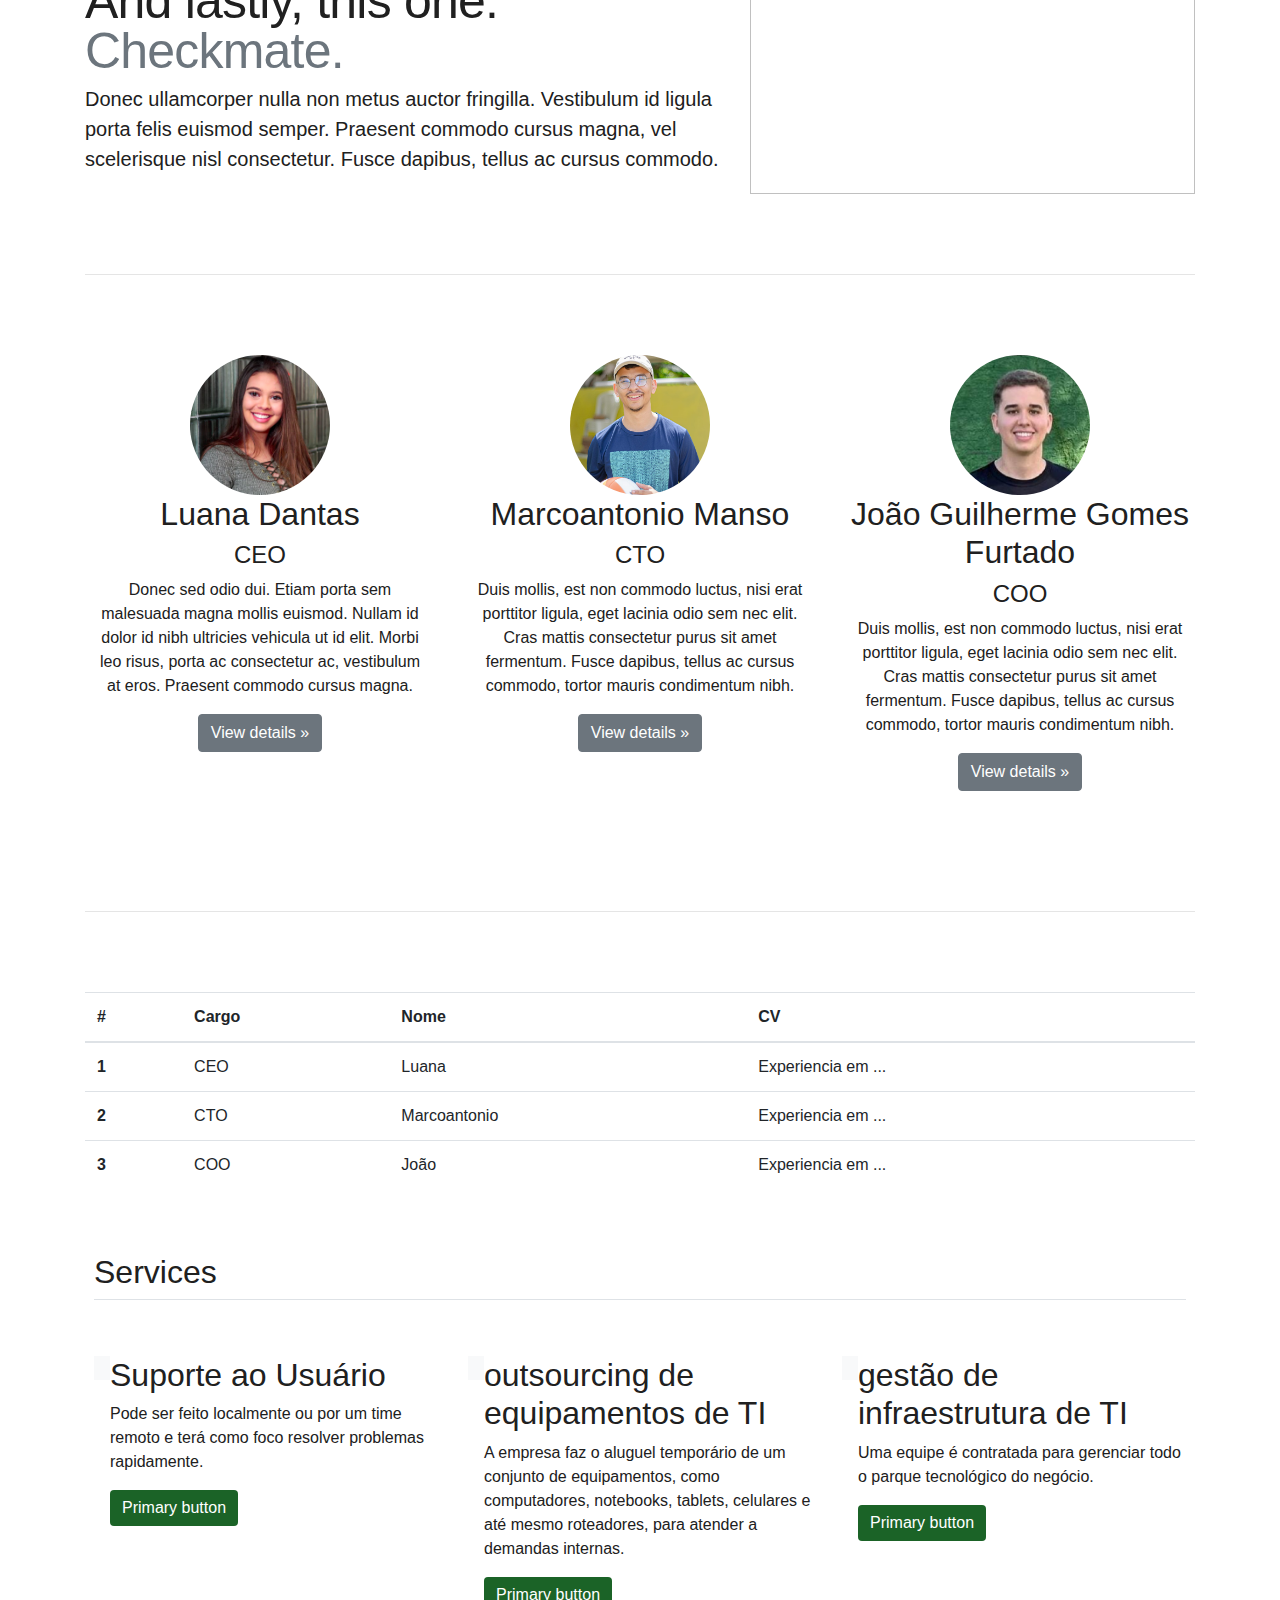
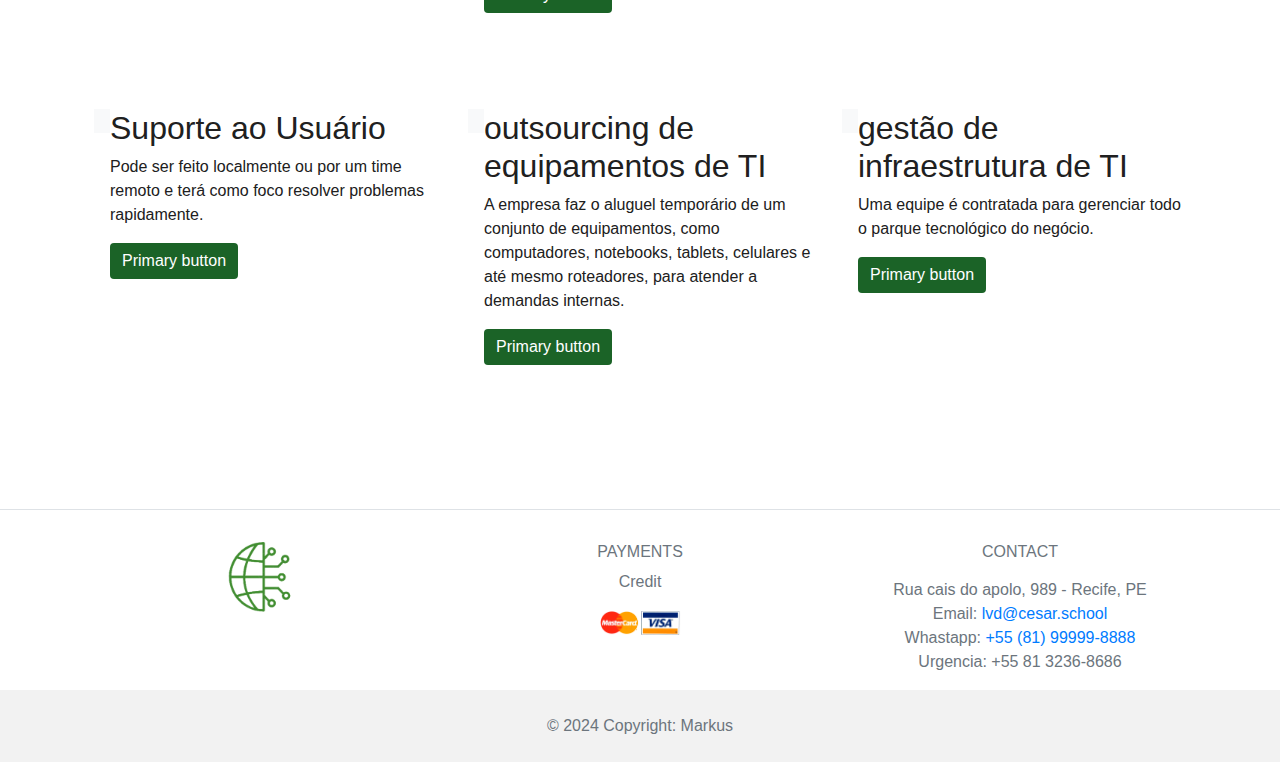
==== commit 5bfe6015: "refactor" ====
--- a/src/views/pages/home.html
+++ b/src/views/pages/home.html
@@ -117,6 +117,54 @@
       <div class="container marketing">
 
         <!-- Three columns of text below the carousel -->
+        <!-- START THE FEATURETTES -->
+
+        <hr class="featurette-divider">
+
+        <div class="row featurette">
+          <div class="col-md-7">
+              <h2 class="featurette-heading">Saiba como é trabalhar conosco</h2>
+              <p class="lead">Donec ullamcorper nulla non metus auctor fringilla. Vestibulum id ligula porta felis euismod semper. Praesent commodo cursus magna, vel scelerisque nisl consectetur. Fusce dapibus, tellus ac cursus commodo.</p>
+          </div>
+          <div class="col-md-5" style="justify-content: center;">
+              <div class="embed-responsive embed-responsive-16by9">
+                  <iframe class="embed-responsive-item" src="https://www.youtube.com/embed/YLLUDwIjD6Q" frameborder="0" allow="accelerometer; autoplay; clipboard-write; encrypted-media; gyroscope; picture-in-picture; web-share" allowfullscreen></iframe>
+              </div>
+          </div>
+        </div>
+      
+
+        <hr class="featurette-divider">
+
+        <div class="row featurette">
+          <div class="col-md-7 order-md-2">
+            <h2 class="featurette-heading">Oh yeah, it's that good. <span class="text-muted">See for yourself.</span></h2>
+            <p class="lead">Donec ullamcorper nulla non metus auctor fringilla. Vestibulum id ligula porta felis euismod semper. Praesent commodo cursus magna, vel scelerisque nisl consectetur. Fusce dapibus, tellus ac cursus commodo.</p>
+          </div>
+          <div class="col-md-5 order-md-1">
+            <div class="embed-responsive embed-responsive-16by9">
+              <img class="embed-responsive-item" src="https://classic.exame.com/wp-content/uploads/2017/04/mercado-livre-c3a1rea_interna_.jpg?quality=70&strip=info&w=1024" frameborder="0"></iframe>
+            </div>
+          </div>
+        </div>
+
+        <hr class="featurette-divider">
+
+        <div class="row featurette">
+          <div class="col-md-7">
+            <h2 class="featurette-heading">And lastly, this one. <span class="text-muted">Checkmate.</span></h2>
+            <p class="lead">Donec ullamcorper nulla non metus auctor fringilla. Vestibulum id ligula porta felis euismod semper. Praesent commodo cursus magna, vel scelerisque nisl consectetur. Fusce dapibus, tellus ac cursus commodo.</p>
+          </div>
+          <div class="col-md-5">
+            <div class="embed-responsive embed-responsive-16by9">
+              <img class="embed-responsive-item" src="https://www.meupositivo.com.br/panoramapositivo/wp-content/uploads/2018/06/199802-como-montar-a-estrutura-de-ti-da-sua-empresa-1.png" frameborder="0">
+            </div>
+          </div>
+        </div>
+
+        <hr class="featurette-divider">
+
+        <!-- /END THE FEATURETTES -->
         <div class="row">
           <div class="col-lg-4">
             <img class="rounded-circle" src="../../views/styles/images/founders/luana.png" alt="Generic placeholder image" width="140" height="140">
@@ -174,56 +222,6 @@
           </tbody>
         </table>
 
-
-        <!-- START THE FEATURETTES -->
-
-        <hr class="featurette-divider">
-
-        <div class="row featurette">
-          <div class="col-md-7">
-              <h2 class="featurette-heading">Saiba como é trabalhar conosco</h2>
-              <p class="lead">Donec ullamcorper nulla non metus auctor fringilla. Vestibulum id ligula porta felis euismod semper. Praesent commodo cursus magna, vel scelerisque nisl consectetur. Fusce dapibus, tellus ac cursus commodo.</p>
-          </div>
-          <div class="col-md-5" style="justify-content: center;">
-              <div class="embed-responsive embed-responsive-16by9">
-                  <iframe class="embed-responsive-item" src="https://www.youtube.com/embed/YLLUDwIjD6Q" frameborder="0" allow="accelerometer; autoplay; clipboard-write; encrypted-media; gyroscope; picture-in-picture; web-share" allowfullscreen></iframe>
-              </div>
-          </div>
-        </div>
-      
-
-        <hr class="featurette-divider">
-
-        <div class="row featurette">
-          <div class="col-md-7 order-md-2">
-            <h2 class="featurette-heading">Oh yeah, it's that good. <span class="text-muted">See for yourself.</span></h2>
-            <p class="lead">Donec ullamcorper nulla non metus auctor fringilla. Vestibulum id ligula porta felis euismod semper. Praesent commodo cursus magna, vel scelerisque nisl consectetur. Fusce dapibus, tellus ac cursus commodo.</p>
-          </div>
-          <div class="col-md-5 order-md-1">
-            <div class="embed-responsive embed-responsive-16by9">
-              <img class="embed-responsive-item" src="https://classic.exame.com/wp-content/uploads/2017/04/mercado-livre-c3a1rea_interna_.jpg?quality=70&strip=info&w=1024" frameborder="0"></iframe>
-            </div>
-          </div>
-        </div>
-
-        <hr class="featurette-divider">
-
-        <div class="row featurette">
-          <div class="col-md-7">
-            <h2 class="featurette-heading">And lastly, this one. <span class="text-muted">Checkmate.</span></h2>
-            <p class="lead">Donec ullamcorper nulla non metus auctor fringilla. Vestibulum id ligula porta felis euismod semper. Praesent commodo cursus magna, vel scelerisque nisl consectetur. Fusce dapibus, tellus ac cursus commodo.</p>
-          </div>
-          <div class="col-md-5">
-            <div class="embed-responsive embed-responsive-16by9">
-              <img class="embed-responsive-item" src="https://www.meupositivo.com.br/panoramapositivo/wp-content/uploads/2018/06/199802-como-montar-a-estrutura-de-ti-da-sua-empresa-1.png" frameborder="0">
-            </div>
-          </div>
-        </div>
-
-        <hr class="featurette-divider">
-
-        <!-- /END THE FEATURETTES -->
-
       </div><!-- /.container -->
 
       <div class="container px-4 py-5" id="hanging-icons">
@@ -341,17 +339,17 @@
         <!-- Section: Social media -->
 
         <!-- Section: Links  -->
-        <section class="">
-          <div class="container text-center text-md-start mt-5">
+        <section class="h-25">
+          <div class="container text-center text-md-start pt-3">
             <!-- Grid row -->
             <div class="row mt-3">
               <!-- Grid column -->
-              <div class="col-lg-2 col-md-12 mb-4 mb-md-0">
+              <div class="col-md-4 col-lg-3 col-xl-3 mx-auto mb-md-0 mb-4">
                 <div data-mdb-ripple-init
                   class="bg-image hover-overlay shadow-1-strong rounded"
-                  data-ripple-color="light"
-                >
-                <img src="../styles/images/markus/logo.png" alt="" srcset="">
+                  data-ripple-color="light"                
+                  >
+                <img src="../styles/images/markus/logo.png" alt="" srcset="" height="70px">
                   <a href="#!">
                     <div class="mask" style="background-color: rgba(251, 251, 251, 0.2);"></div>
                   </a>
@@ -375,15 +373,19 @@
               <!-- Grid column -->
               <div class="col-md-4 col-lg-3 col-xl-3 mx-auto mb-md-0 mb-4">
                 <!-- Links -->
-                <h6 class="text-uppercase fw-bold mb-4">Contact</h6>
-                <p><i class="fas fa-home me-3"></i> <p>Rua cais do apolo, 989 - Recife, PE</p></p>
-                <p>
+                <h6 class="text-uppercase fw-bold mb-3">Contact</h6>
+                <p class="m-0">
+                  Rua cais do apolo, 989 - Recife, PE
+                </p>
+                <p class="m-0">
                   Email: <a href="mailto:lvd@cesar.school">lvd@cesar.school</a>
                 </p>
-                <p>
+                <p class="m-0">
                   Whastapp: <a href="mailto:lvd@cesar.school">+55 (81) 99999-8888</a>
                 </p>
-                <p>Urgencia: +55 81 3236-8686</p>
+                <p class="mb-3">
+                  Urgencia: +55 81 3236-8686
+                </p>
               </div>
               <!-- Grid column -->
             </div>
--- a/src/views/styles/css/home.css
+++ b/src/views/styles/css/home.css
@@ -4,7 +4,6 @@
 
 body {
   padding-top: 3rem;
-  padding-bottom: 3rem;
   color: #202020;
 }
 
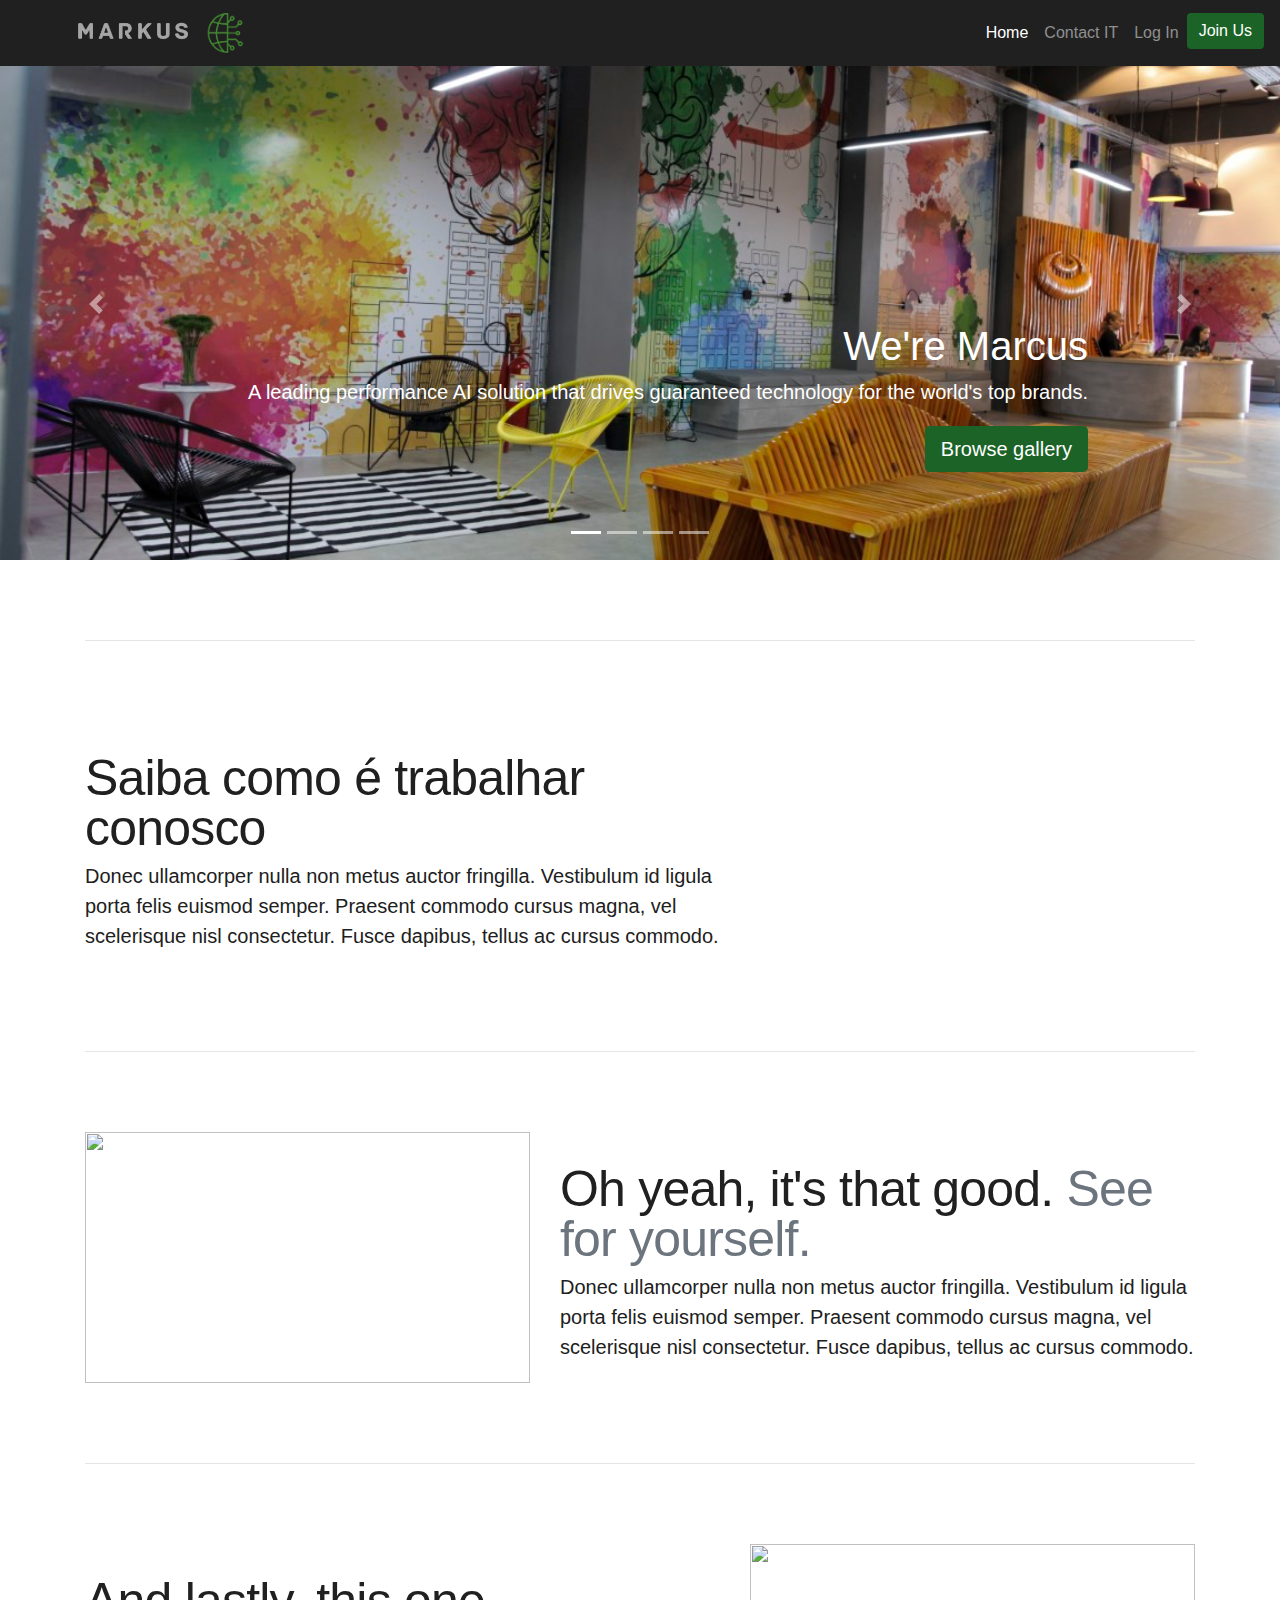
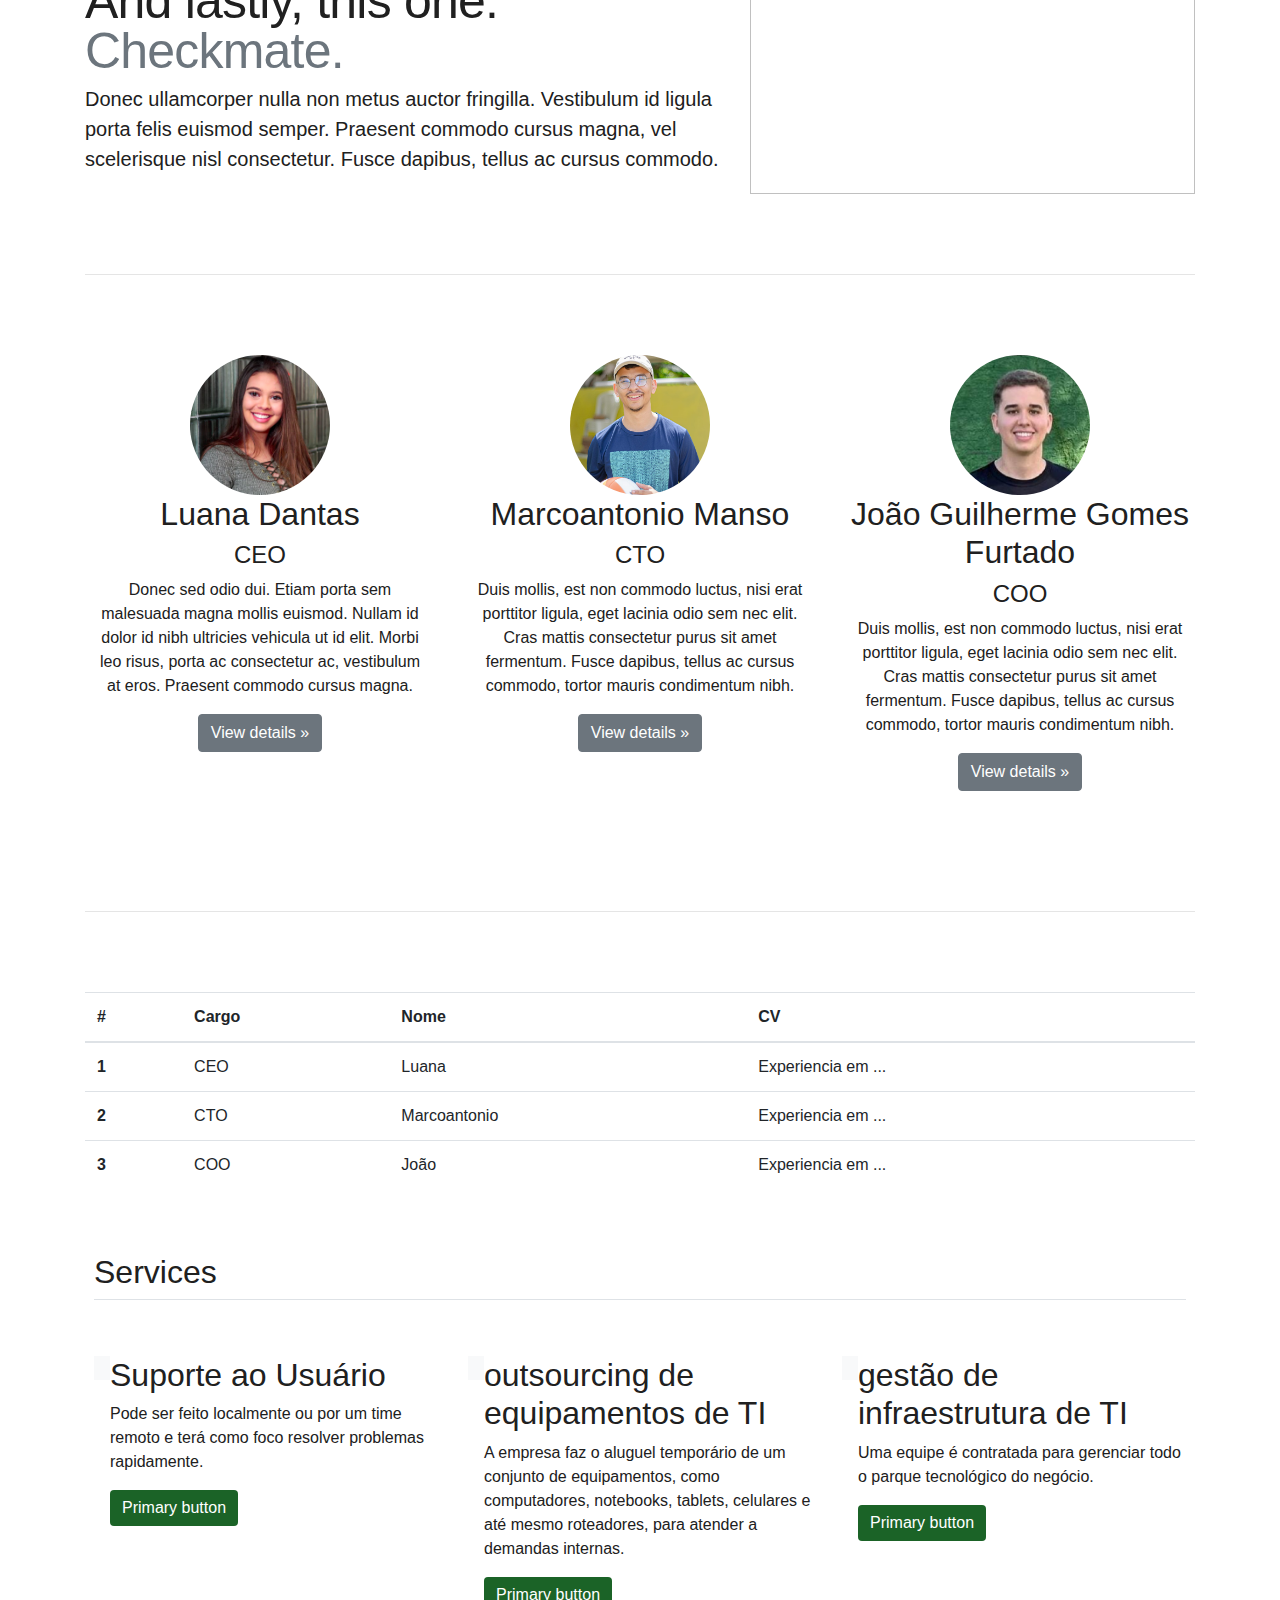
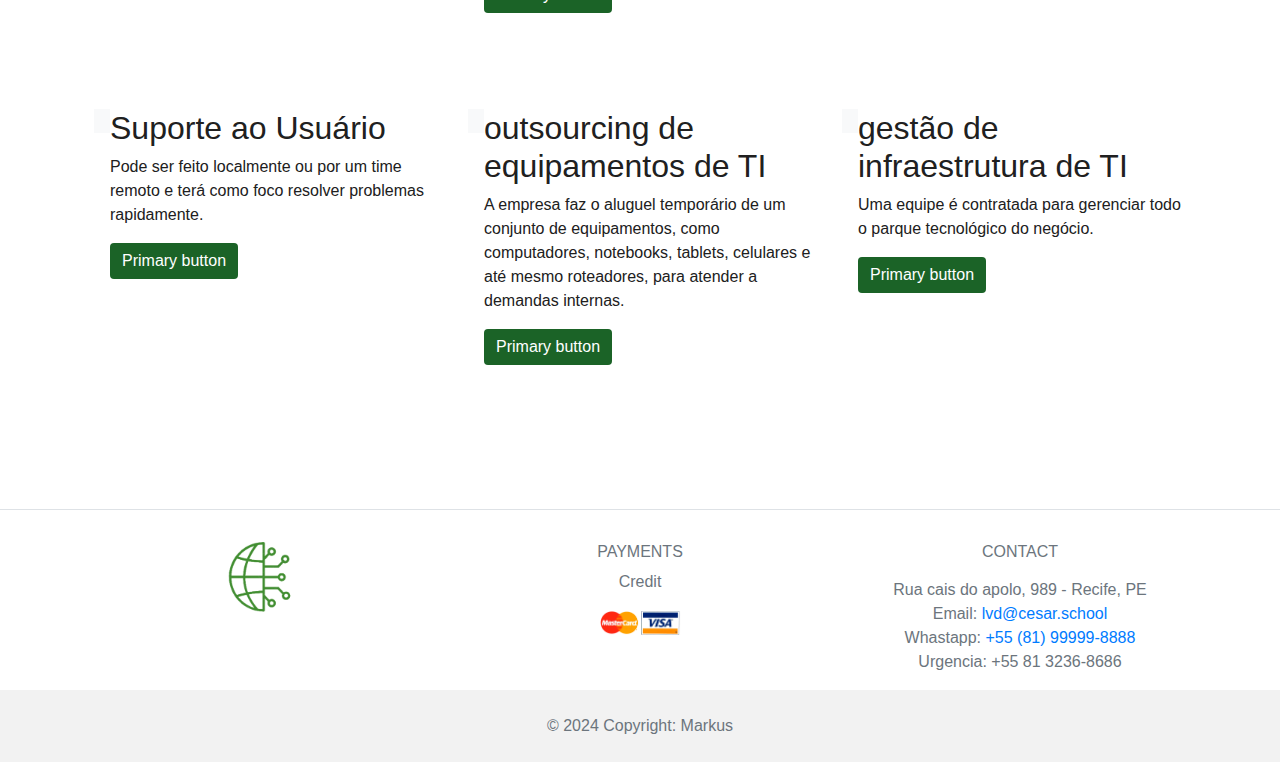
==== commit 3ead8135: "feat: adding validation in login and joinUs" ====
--- a/src/views/pages/home.html
+++ b/src/views/pages/home.html
@@ -32,7 +32,7 @@
               <a class="nav-link" href="#">Home <span class="sr-only">(current)</span></a>
             </li>
             <li class="nav-item">
-              <a class="nav-link" href="#">Contact IT</a>
+              <a class="nav-link" href="itSupport.html">Contact IT</a>
             </li>
             <li class="nav-item">
               <a class="nav-link" href="logIn.html">Log In</a>
@@ -54,8 +54,8 @@
           <li data-target="#myCarousel" data-slide-to="2"></li>
           <li data-target="#myCarousel" data-slide-to="3"></li>
         </ol>
-        <div class="carousel-inner "> 
-          <div class="carousel-item">
+        <div class="carousel-inner"> 
+          <div class="carousel-item active">
             <img class="first-slide" src="../../views/styles/images/companyPictures/cesarEntry.jpg" alt="Third slide">
             <div class="container">
               <div class="carousel-caption text-right">
@@ -77,7 +77,7 @@
             </div>
           </div>
 
-          <div class="carousel-item active">
+          <div class="carousel-item">
             <img class="third-slide" src="../../views/styles/images/companyPictures/recife.jpeg" alt="First slide">
             <div class="container">
               <div class="carousel-caption text-left">
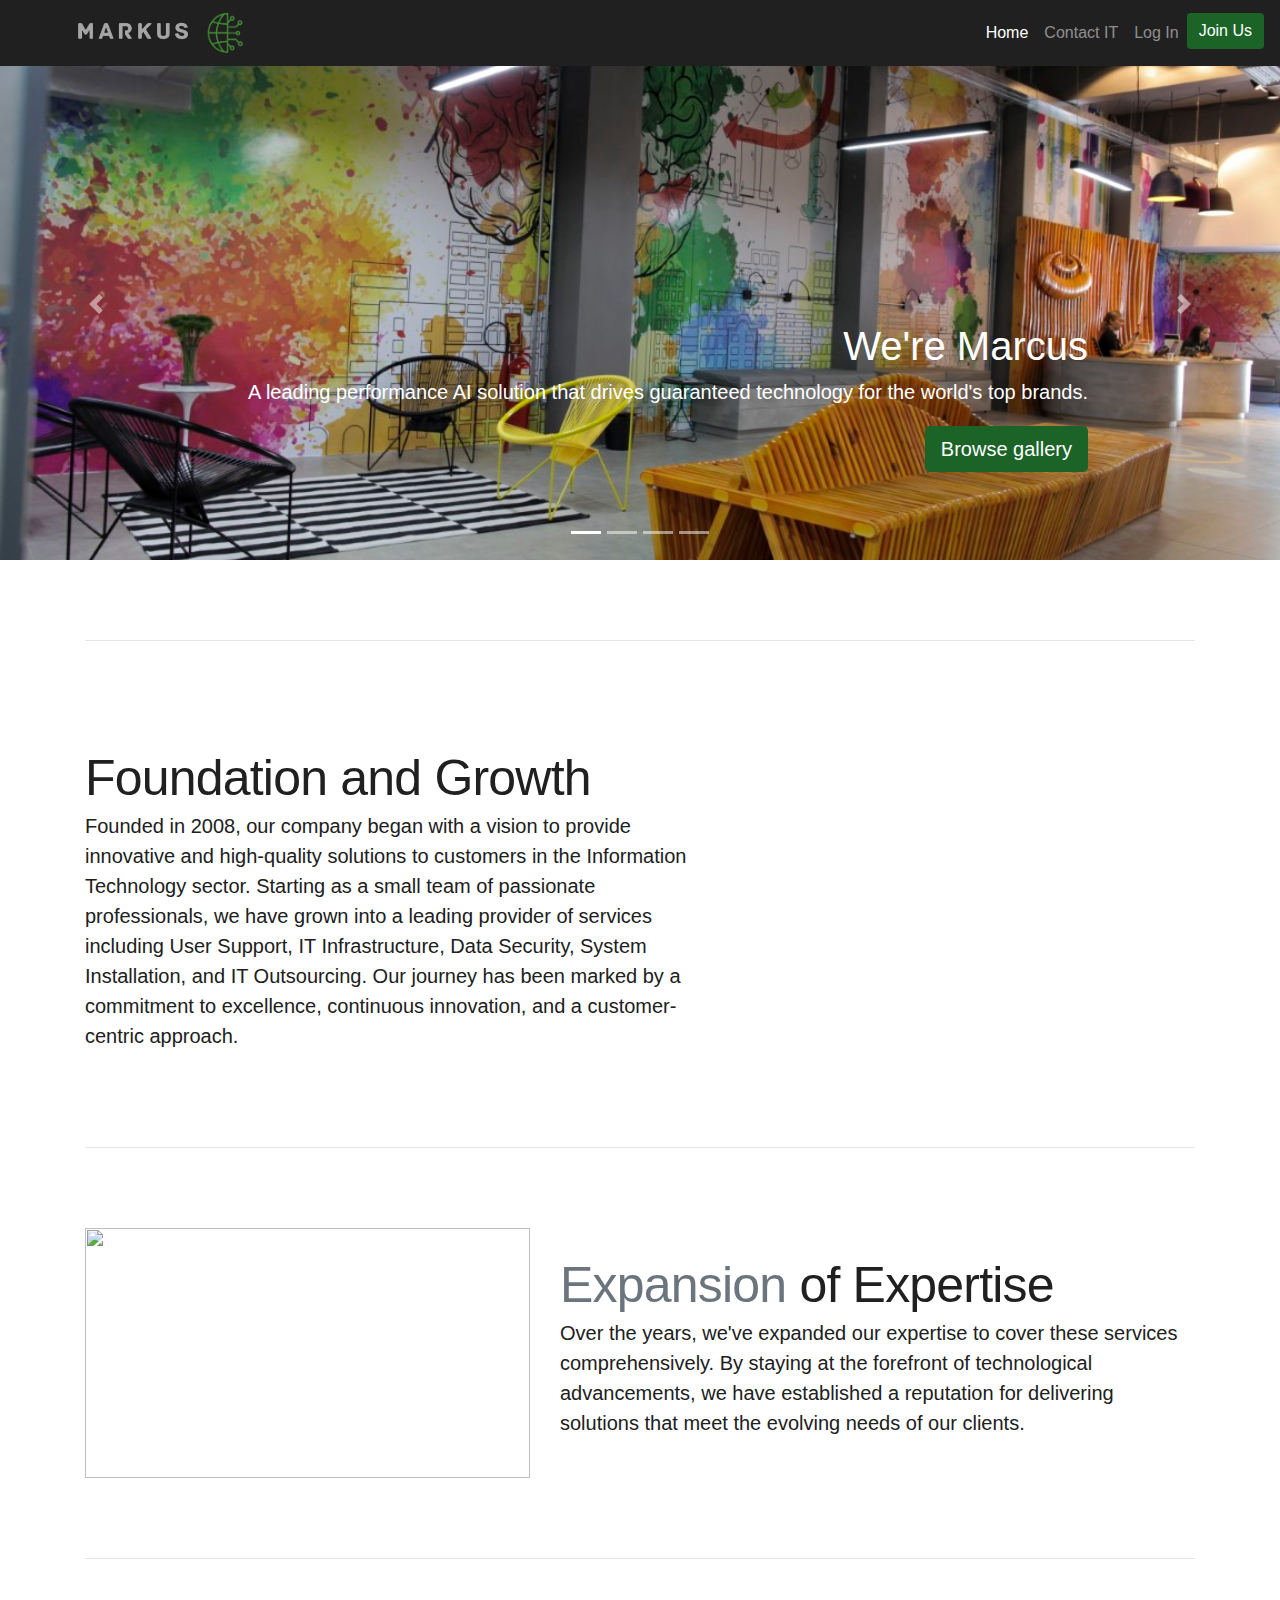
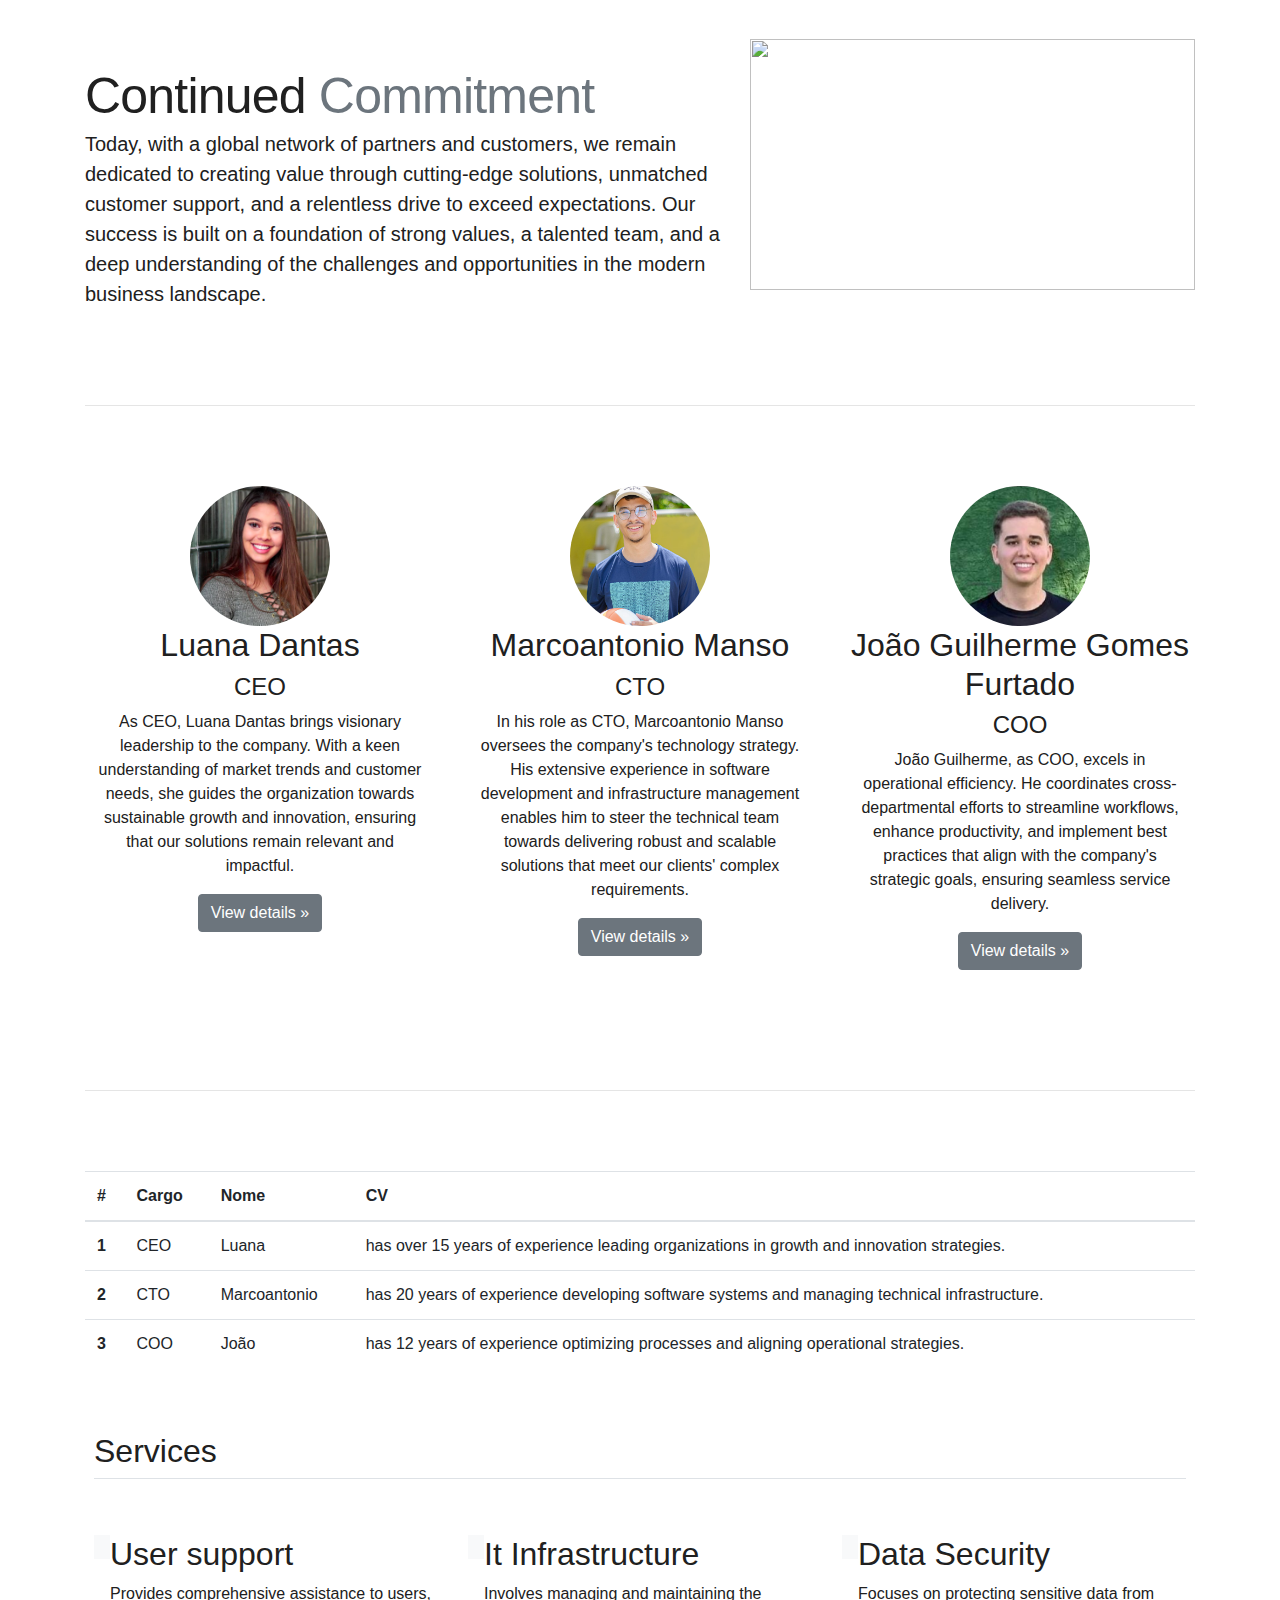
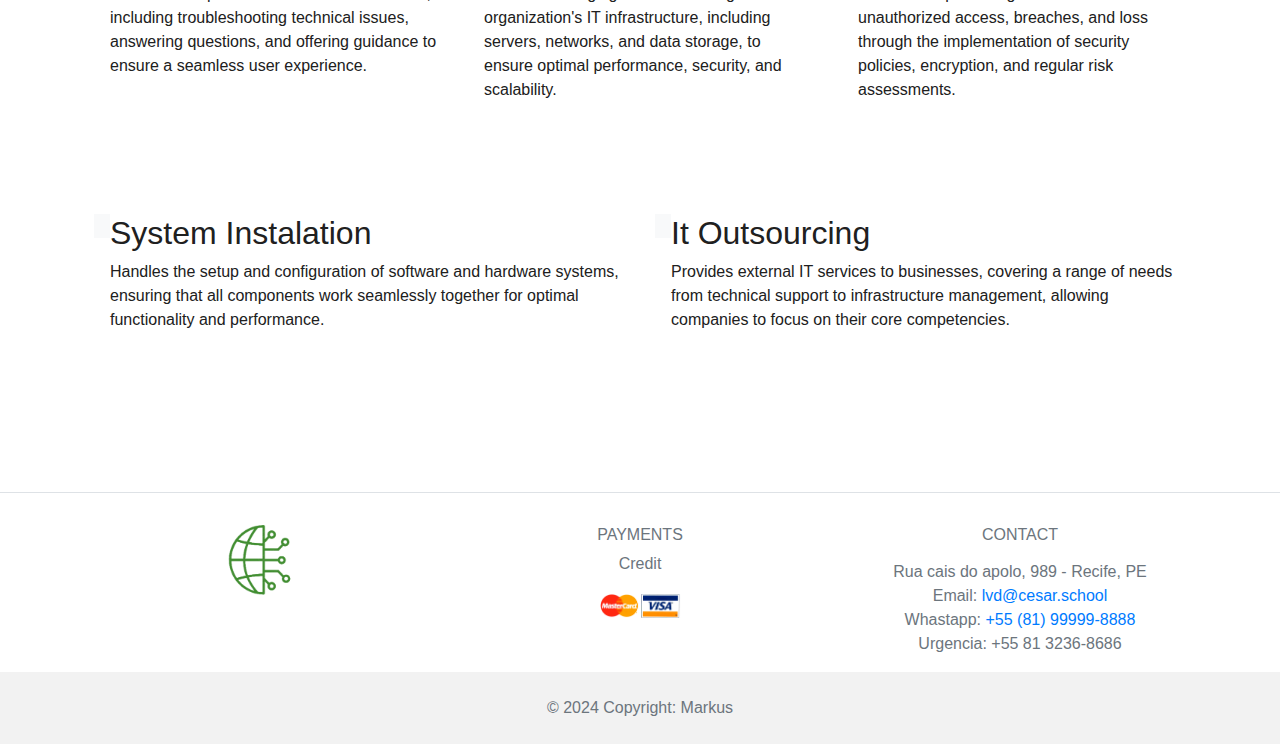
==== commit 8cb5d16c: "feat: translate all" ====
--- a/src/views/pages/home.html
+++ b/src/views/pages/home.html
@@ -70,8 +70,8 @@
             <img class="second-slide" src="../../views/styles/images/companyPictures/Colaboradores-CESAR-1.jpg" alt="Second slide">
             <div class="container">
               <div class="carousel-caption">
-                <h1>Another example headline.</h1>
-                <p>Cras justo odio, dapibus ac facilisis in, egestas eget quam. Donec id elit non mi porta gravida at eget metus. Nullam id dolor id nibh ultricies vehicula ut id elit.</p>
+                <h1>Innovation and Technology</h1>
+                <p>Our company harnesses the power of cutting-edge technology to deliver innovative solutions. By continuously investing in research and development, we stay ahead of the curve, providing services that empower businesses to thrive in the modern world.</p>
                 <p><a class="btn btn-lg btn-primary" href="#" role="button">Learn more</a></p>
               </div>
             </div>
@@ -81,8 +81,8 @@
             <img class="third-slide" src="../../views/styles/images/companyPictures/recife.jpeg" alt="First slide">
             <div class="container">
               <div class="carousel-caption text-left">
-                <h1>Example headline.</h1>
-                <p>Cras justo odio, dapibus ac facilisis in, egestas eget quam. Donec id elit non mi porta gravida at eget metus. Nullam id dolor id nibh ultricies vehicula ut id elit.</p>
+                <h1>Team and Culture</h1>
+                <p>Driven by a passionate team and a culture of excellence, we foster an environment that encourages collaboration, creativity, and continuous improvement. Our diverse talents work together to tackle the toughest challenges and bring our clients' visions to life.</p>
                 <p><a class="btn btn-lg btn-primary" href="#" role="button">Sign up today</a></p>
               </div>
             </div>
@@ -92,8 +92,8 @@
             <img class="fourth-slide" src="../../views/styles/images/companyPictures/companypeople.jpg" alt="Second slide">
             <div class="container">
               <div class="carousel-caption">
-                <h1>Another example headline.</h1>
-                <p>Cras justo odio, dapibus ac facilisis in, egestas eget quam. Donec id elit non mi porta gravida at eget metus. Nullam id dolor id nibh ultricies vehicula ut id elit.</p>
+                <h1>Quality Services</h1>
+                <p>We pride ourselves on delivering quality services that meet the unique needs of our clients. From User Support to IT Infrastructure, our comprehensive suite of solutions is tailored to help businesses achieve their goals efficiently and securely.</p>
                 <p><a class="btn btn-lg btn-primary" href="#" role="button">Learn more</a></p>
               </div>
             </div>
@@ -123,8 +123,8 @@
 
         <div class="row featurette">
           <div class="col-md-7">
-              <h2 class="featurette-heading">Saiba como é trabalhar conosco</h2>
-              <p class="lead">Donec ullamcorper nulla non metus auctor fringilla. Vestibulum id ligula porta felis euismod semper. Praesent commodo cursus magna, vel scelerisque nisl consectetur. Fusce dapibus, tellus ac cursus commodo.</p>
+              <h2 class="featurette-heading">Foundation and Growth</h2>
+              <p class="lead">Founded in 2008, our company began with a vision to provide innovative and high-quality solutions to customers in the Information Technology sector. Starting as a small team of passionate professionals, we have grown into a leading provider of services including User Support, IT Infrastructure, Data Security, System Installation, and IT Outsourcing. Our journey has been marked by a commitment to excellence, continuous innovation, and a customer-centric approach.</p>
           </div>
           <div class="col-md-5" style="justify-content: center;">
               <div class="embed-responsive embed-responsive-16by9">
@@ -138,8 +138,8 @@
 
         <div class="row featurette">
           <div class="col-md-7 order-md-2">
-            <h2 class="featurette-heading">Oh yeah, it's that good. <span class="text-muted">See for yourself.</span></h2>
-            <p class="lead">Donec ullamcorper nulla non metus auctor fringilla. Vestibulum id ligula porta felis euismod semper. Praesent commodo cursus magna, vel scelerisque nisl consectetur. Fusce dapibus, tellus ac cursus commodo.</p>
+            <h2 class="featurette-heading"><span class="text-muted">Expansion</span> of Expertise</h2>
+            <p class="lead">Over the years, we've expanded our expertise to cover these services comprehensively. By staying at the forefront of technological advancements, we have established a reputation for delivering solutions that meet the evolving needs of our clients.</p>
           </div>
           <div class="col-md-5 order-md-1">
             <div class="embed-responsive embed-responsive-16by9">
@@ -152,8 +152,8 @@
 
         <div class="row featurette">
           <div class="col-md-7">
-            <h2 class="featurette-heading">And lastly, this one. <span class="text-muted">Checkmate.</span></h2>
-            <p class="lead">Donec ullamcorper nulla non metus auctor fringilla. Vestibulum id ligula porta felis euismod semper. Praesent commodo cursus magna, vel scelerisque nisl consectetur. Fusce dapibus, tellus ac cursus commodo.</p>
+            <h2 class="featurette-heading">Continued <span class="text-muted">Commitment</span></h2>
+            <p class="lead">Today, with a global network of partners and customers, we remain dedicated to creating value through cutting-edge solutions, unmatched customer support, and a relentless drive to exceed expectations. Our success is built on a foundation of strong values, a talented team, and a deep understanding of the challenges and opportunities in the modern business landscape.</p>
           </div>
           <div class="col-md-5">
             <div class="embed-responsive embed-responsive-16by9">
@@ -170,21 +170,21 @@
             <img class="rounded-circle" src="../../views/styles/images/founders/luana.png" alt="Generic placeholder image" width="140" height="140">
             <h2>Luana Dantas</h2>
             <h4>CEO</h4>
-            <p>Donec sed odio dui. Etiam porta sem malesuada magna mollis euismod. Nullam id dolor id nibh ultricies vehicula ut id elit. Morbi leo risus, porta ac consectetur ac, vestibulum at eros. Praesent commodo cursus magna.</p>
+            <p>As CEO, Luana Dantas brings visionary leadership to the company. With a keen understanding of market trends and customer needs, she guides the organization towards sustainable growth and innovation, ensuring that our solutions remain relevant and impactful.</p>
             <p><a class="btn btn-secondary" href="#" role="button">View details &raquo;</a></p>
           </div><!-- /.col-lg-4 -->
           <div class="col-lg-4">
             <img class="rounded-circle" src="../../views/styles/images/founders/marco.png" alt="Generic placeholder image" width="140" height="140">
             <h2>Marcoantonio Manso</h2>
             <h4>CTO</h4>
-            <p>Duis mollis, est non commodo luctus, nisi erat porttitor ligula, eget lacinia odio sem nec elit. Cras mattis consectetur purus sit amet fermentum. Fusce dapibus, tellus ac cursus commodo, tortor mauris condimentum nibh.</p>
+            <p>In his role as CTO, Marcoantonio Manso oversees the company's technology strategy. His extensive experience in software development and infrastructure management enables him to steer the technical team towards delivering robust and scalable solutions that meet our clients' complex requirements.</p>
             <p><a class="btn btn-secondary" href="#" role="button">View details &raquo;</a></p>
           </div><!-- /.col-lg-4 -->
           <div class="col-lg-4">
             <img class="rounded-circle" src="../../views/styles/images/founders/joao-gomes.jpeg" alt="Generic placeholder image" width="140" height="140">
             <h2>João Guilherme Gomes Furtado</h2>
             <h4>COO</h4>
-            <p>Duis mollis, est non commodo luctus, nisi erat porttitor ligula, eget lacinia odio sem nec elit. Cras mattis consectetur purus sit amet fermentum. Fusce dapibus, tellus ac cursus commodo, tortor mauris condimentum nibh.</p>
+            <p>João Guilherme, as COO, excels in operational efficiency. He coordinates cross-departmental efforts to streamline workflows, enhance productivity, and implement best practices that align with the company's strategic goals, ensuring seamless service delivery.</p>
             <p><a class="btn btn-secondary" href="#" role="button">View details &raquo;</a></p>
           </div><!-- /.col-lg-4 -->
         </div><!-- /.row -->
@@ -205,19 +205,19 @@
               <th scope="row">1</th>
               <td>CEO</td>
               <td>Luana</td>
-              <td>Experiencia em ...</td>
+              <td>has over 15 years of experience leading organizations in growth and innovation strategies.</td>
             </tr>
             <tr>
               <th scope="row">2</th>
               <td>CTO</td>
               <td>Marcoantonio</td>
-              <td>Experiencia em ...</td>
+              <td>has 20 years of experience developing software systems and managing technical infrastructure.</td>
             </tr>
             <tr>
               <th scope="row">3</th>
               <td>COO</td>
               <td>João</td>
-              <td>Experiencia em ...</td>
+              <td>has 12 years of experience optimizing processes and aligning operational strategies.</td>
             </tr>
           </tbody>
         </table>
@@ -232,11 +232,9 @@
               <svg class="bi" width="1em" height="1em"><use xlink:href="#toggles2"/></svg>
             </div>
             <div>
-              <h2>Suporte ao Usuário</h2>
-              <p>Pode ser feito localmente ou por um time remoto e terá como foco resolver problemas rapidamente.</p>
-              <a href="#" class="btn btn-primary">
-                Primary button
-              </a>
+              <h2>User support</h2>
+              <p>Provides comprehensive assistance to users, including troubleshooting technical issues, answering questions, and offering guidance to ensure a seamless user experience.</p>
+
             </div>
           </div>
           <div class="col d-flex align-items-start">
@@ -244,11 +242,8 @@
               <svg class="bi" width="1em" height="1em"><use xlink:href="#cpu-fill"/></svg>
             </div>
             <div>
-              <h2>outsourcing de equipamentos de TI</h2>
-              <p>A empresa faz o aluguel temporário de um conjunto de equipamentos, como computadores, notebooks, tablets, celulares e até mesmo roteadores, para atender a demandas internas.</p>
-              <a href="#" class="btn btn-primary">
-                Primary button
-              </a>
+              <h2>It Infrastructure</h2>
+              <p>Involves managing and maintaining the organization's IT infrastructure, including servers, networks, and data storage, to ensure optimal performance, security, and scalability.</p>
             </div>
           </div>
           <div class="col d-flex align-items-start">
@@ -256,11 +251,8 @@
               <svg class="bi" width="1em" height="1em"><use xlink:href="#tools"/></svg>
             </div>
             <div>
-              <h2>gestão de infraestrutura de TI</h2>
-              <p>Uma equipe é contratada para gerenciar todo o parque tecnológico do negócio.</p>
-              <a href="#" class="btn btn-primary">
-                Primary button
-              </a>
+              <h2>Data Security</h2>
+              <p>Focuses on protecting sensitive data from unauthorized access, breaches, and loss through the implementation of security policies, encryption, and regular risk assessments.</p>
             </div>
           </div>
         </div>
@@ -270,11 +262,8 @@
               <svg class="bi" width="1em" height="1em"><use xlink:href="#toggles2"/></svg>
             </div>
             <div>
-              <h2>Suporte ao Usuário</h2>
-              <p>Pode ser feito localmente ou por um time remoto e terá como foco resolver problemas rapidamente.</p>
-              <a href="#" class="btn btn-primary">
-                Primary button
-              </a>
+              <h2>System Instalation</h2>
+              <p>Handles the setup and configuration of software and hardware systems, ensuring that all components work seamlessly together for optimal functionality and performance.</p>
             </div>
           </div>
           <div class="col d-flex align-items-start">
@@ -282,23 +271,8 @@
               <svg class="bi" width="1em" height="1em"><use xlink:href="#cpu-fill"/></svg>
             </div>
             <div>
-              <h2>outsourcing de equipamentos de TI</h2>
-              <p>A empresa faz o aluguel temporário de um conjunto de equipamentos, como computadores, notebooks, tablets, celulares e até mesmo roteadores, para atender a demandas internas.</p>
-              <a href="#" class="btn btn-primary">
-                Primary button
-              </a>
-            </div>
-          </div>
-          <div class="col d-flex align-items-start">
-            <div class="icon-square bg-light text-dark flex-shrink-0 me-3">
-              <svg class="bi" width="1em" height="1em"><use xlink:href="#tools"/></svg>
-            </div>
-            <div>
-              <h2>gestão de infraestrutura de TI</h2>
-              <p>Uma equipe é contratada para gerenciar todo o parque tecnológico do negócio.</p>
-              <a href="#" class="btn btn-primary">
-                Primary button
-              </a>
+              <h2>It Outsourcing</h2>
+              <p>Provides external IT services to businesses, covering a range of needs from technical support to infrastructure management, allowing companies to focus on their core competencies.</p>
             </div>
           </div>
         </div>
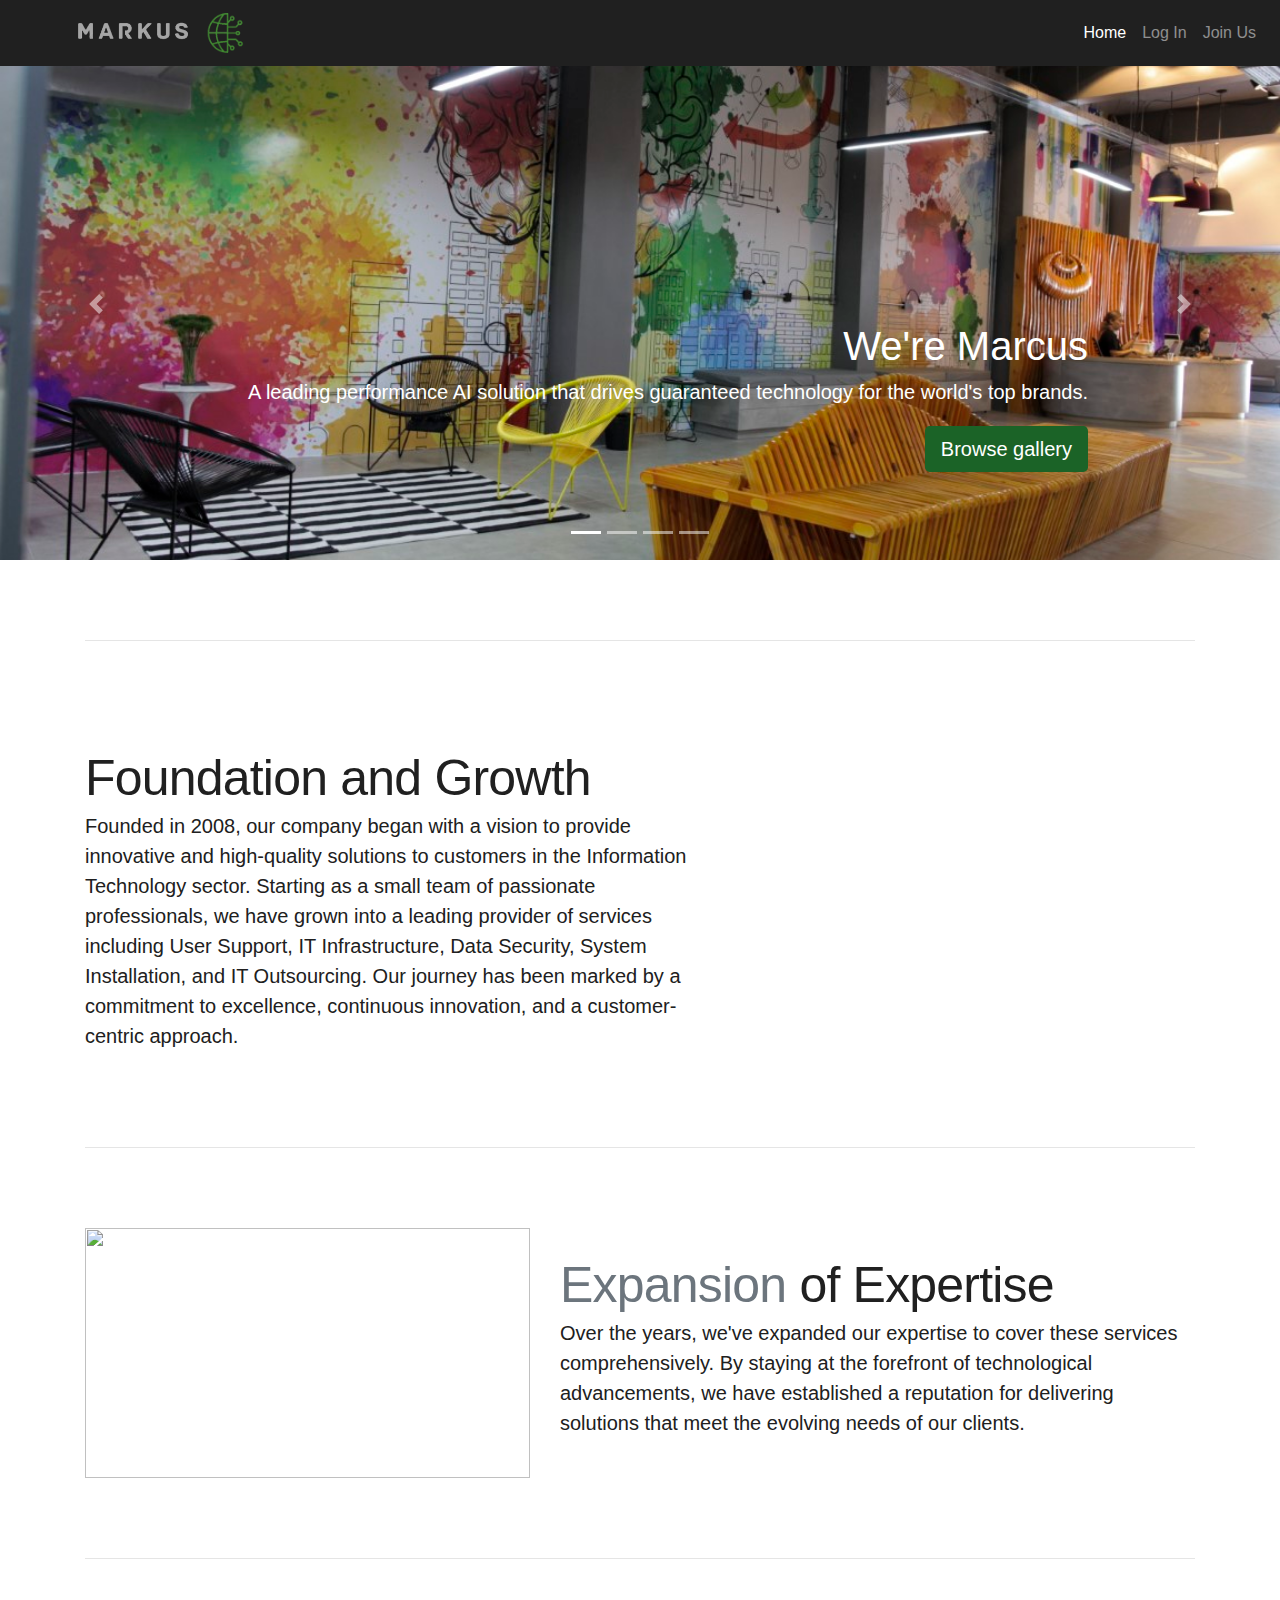
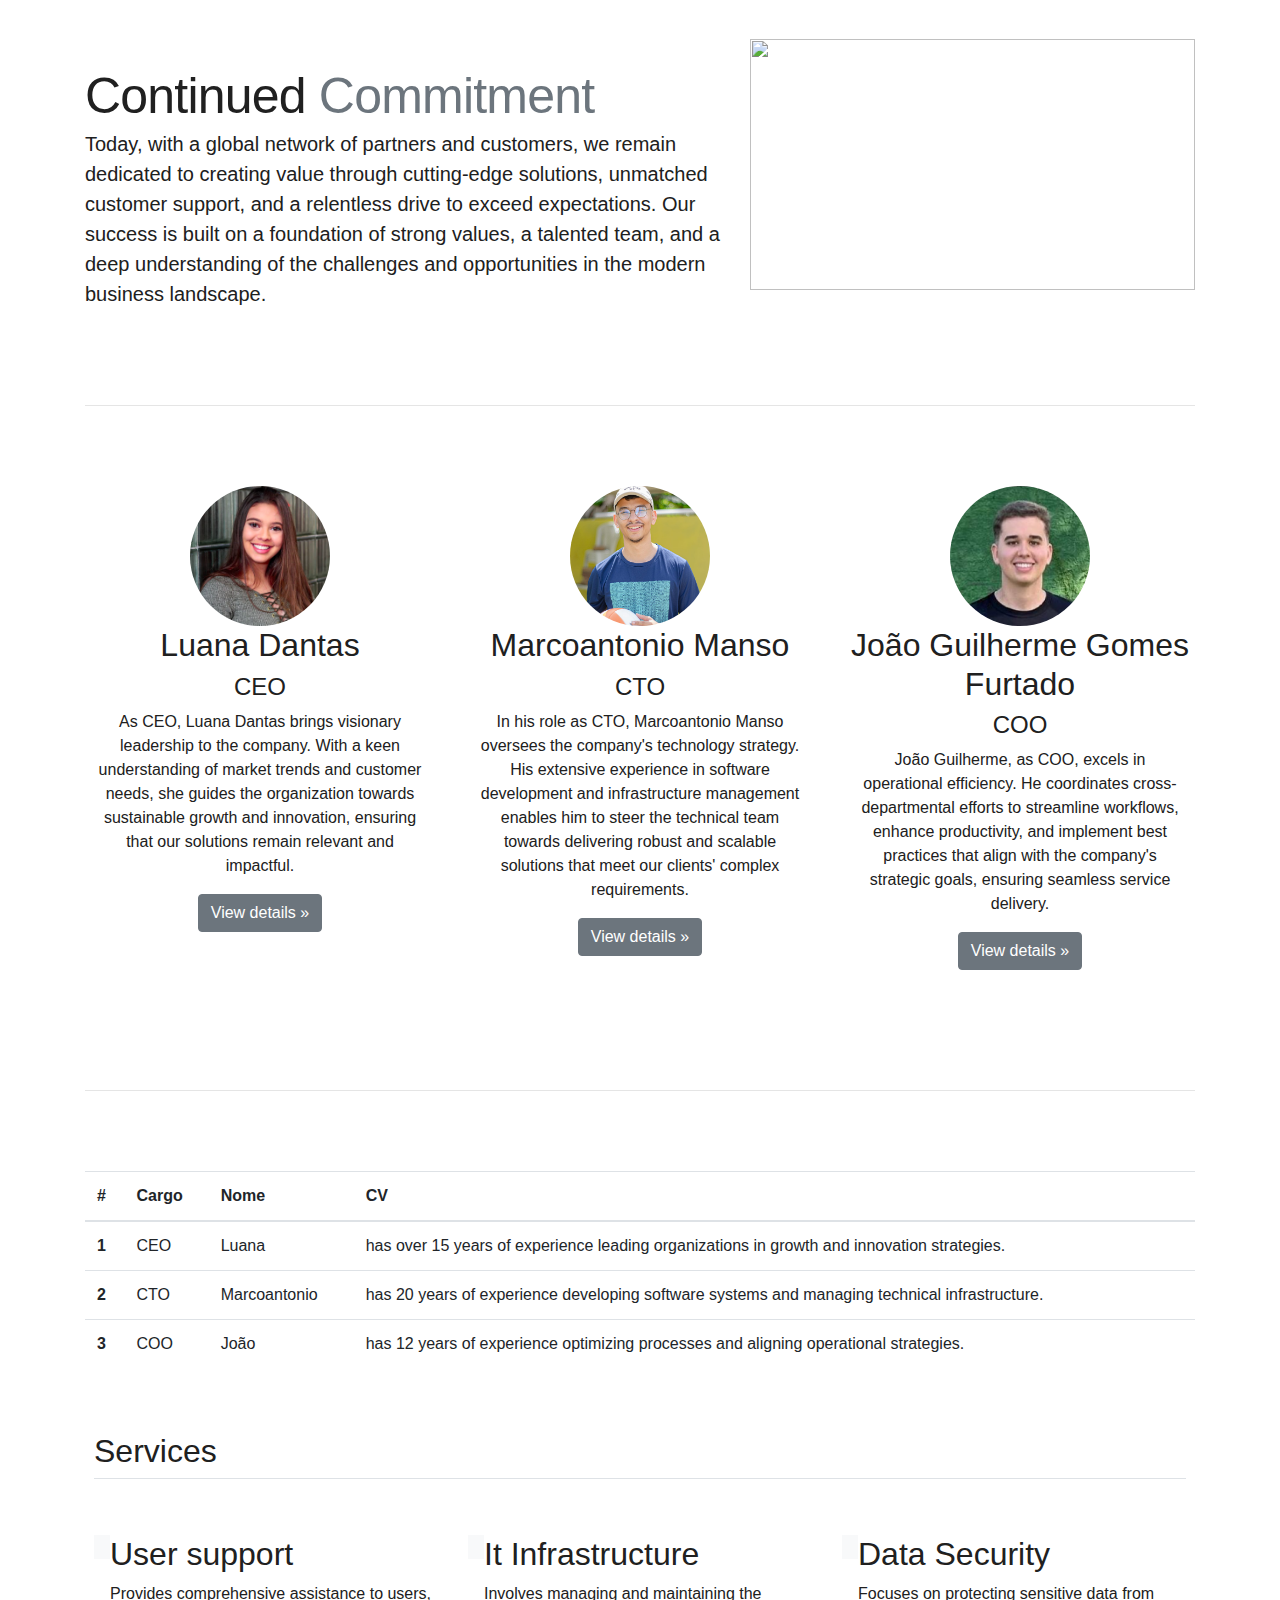
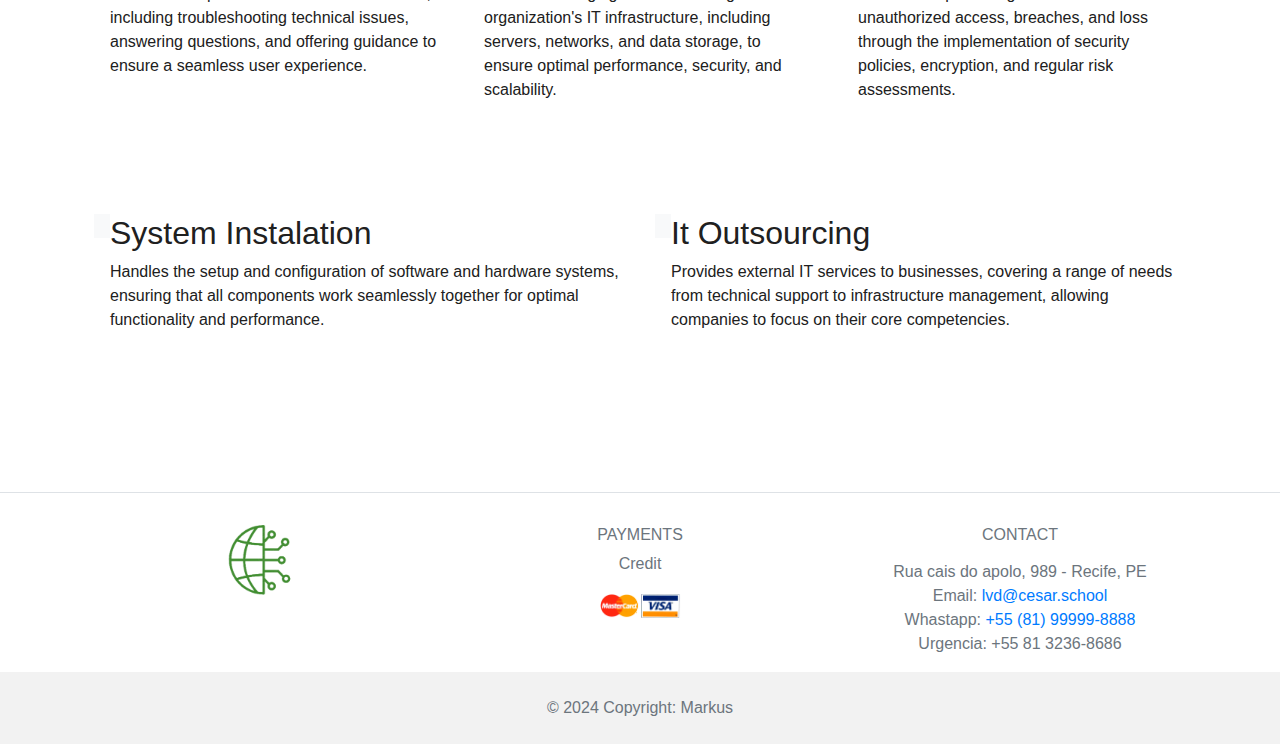
==== commit cd86eeee: "refact: all project" ====
--- a/src/views/pages/home.html
+++ b/src/views/pages/home.html
@@ -32,13 +32,10 @@
               <a class="nav-link" href="#">Home <span class="sr-only">(current)</span></a>
             </li>
             <li class="nav-item">
-              <a class="nav-link" href="itSupport.html">Contact IT</a>
-            </li>
-            <li class="nav-item">
               <a class="nav-link" href="logIn.html">Log In</a>
             </li>
             <li class="nav-item">
-              <a class="btn btn-primary" href="joinUs.html">Join Us</a>
+              <a class="nav-link" href="joinUs.html">Join Us</a>
             </li>
           </ul>
         </div>
